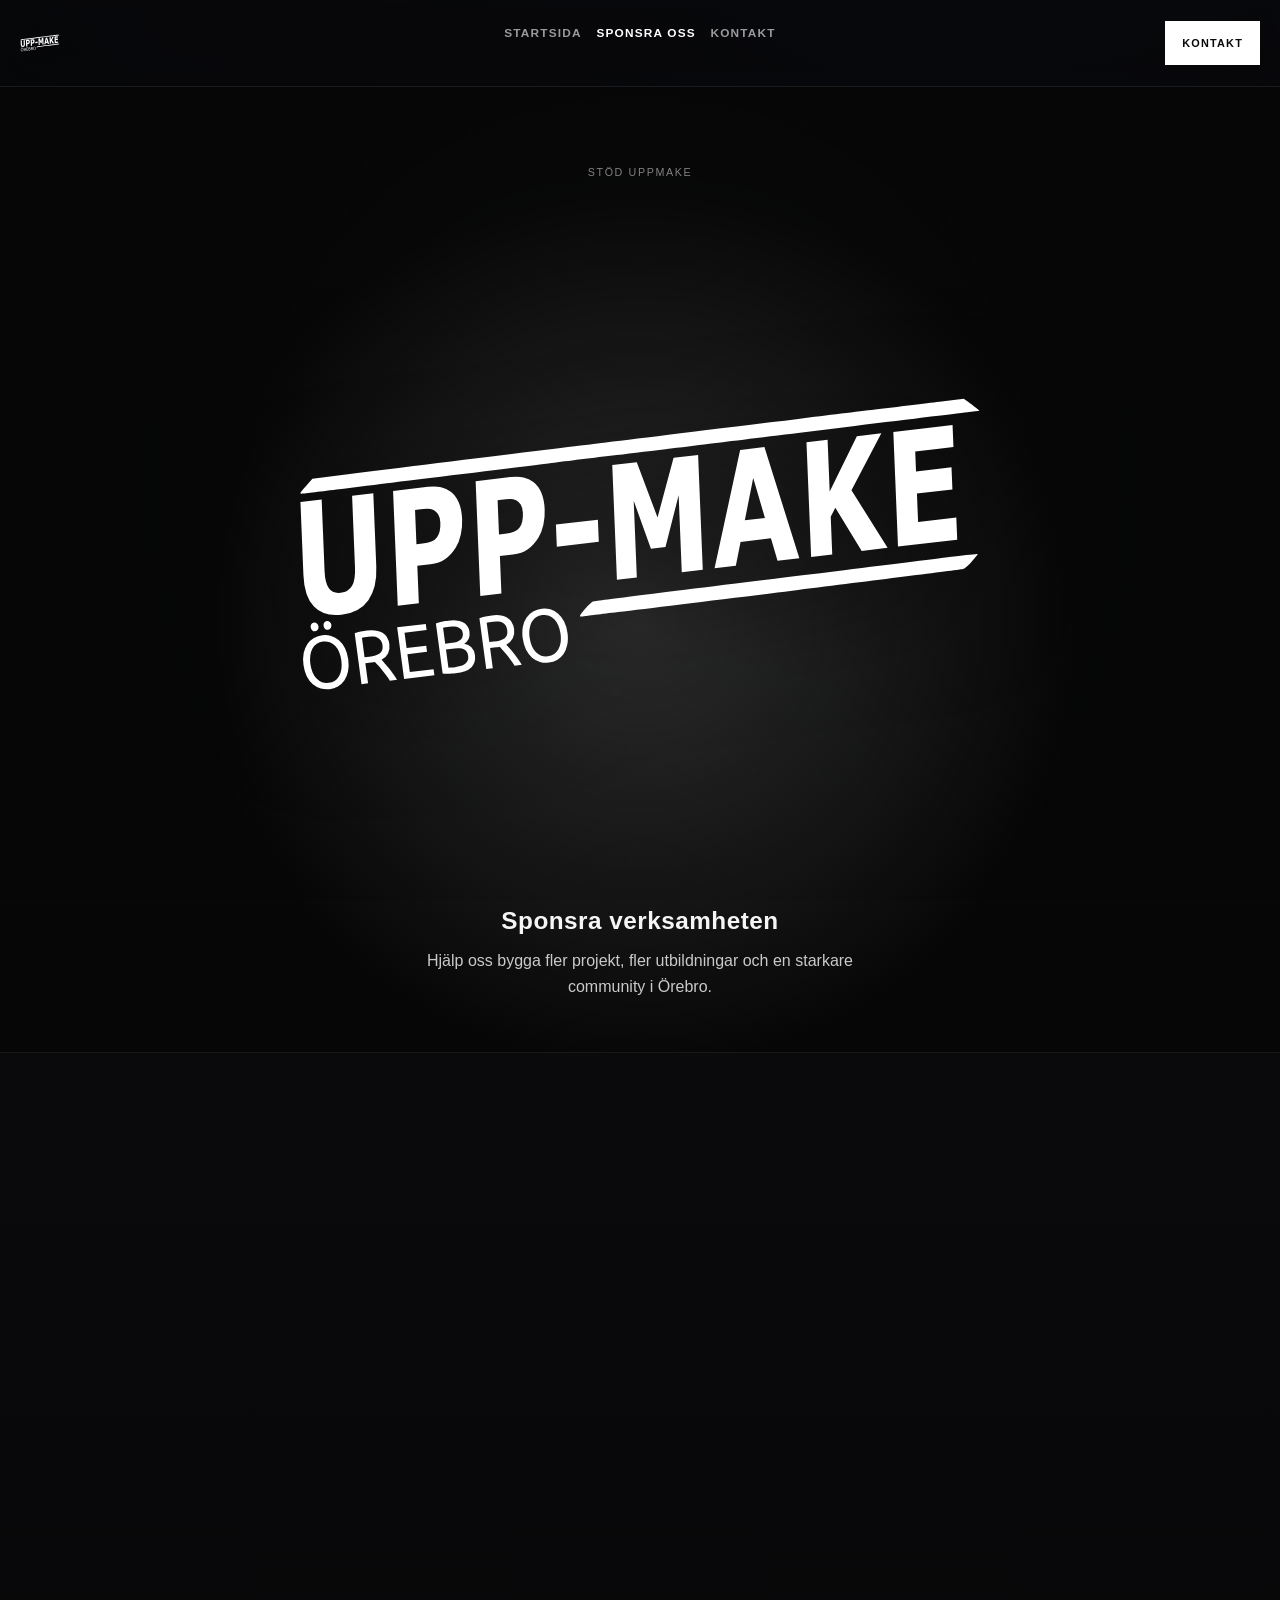
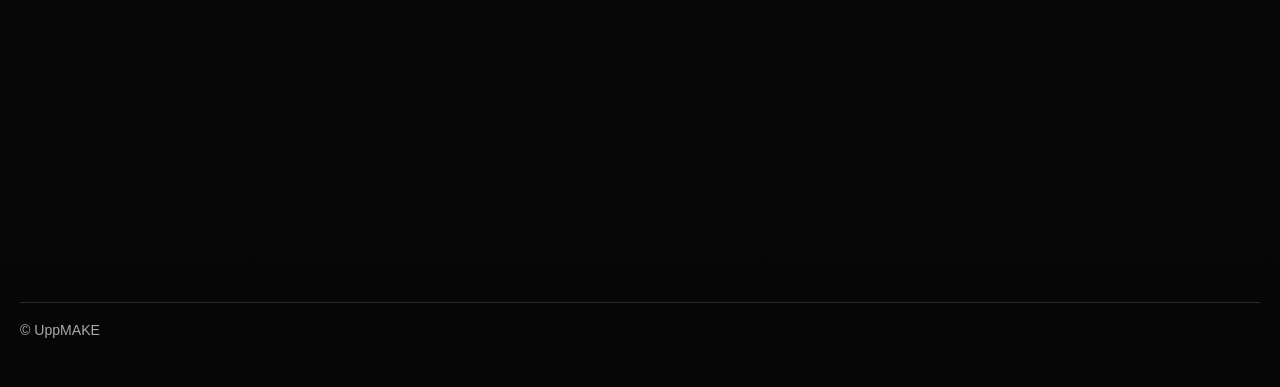
==== sponsra.html @ fe1e332b "Uppdatera innehåll, media och sponsringsflöde" ====
<!doctype html>
<html lang="sv">
  <head>
    <meta charset="UTF-8" />
    <meta name="viewport" content="width=device-width, initial-scale=1.0" />
    <title>Sponsra UppMAKE | Stöd föreningen</title>
    <meta
      name="description"
      content="Stöd UppMAKE i Örebro som privatperson eller företag. Här hittar du information om sponsring, Swish och samarbete."
    />
    <meta
      http-equiv="Content-Security-Policy"
      content="default-src 'self'; script-src 'self'; style-src 'self'; font-src 'self'; img-src 'self' data:; media-src 'self'; connect-src 'self'; object-src 'none'; base-uri 'self'; frame-ancestors 'self'; form-action 'self'; upgrade-insecure-requests"
    />
    <meta name="referrer" content="strict-origin-when-cross-origin" />
    <link rel="stylesheet" href="styles.css" />
  </head>
  <body class="upm-page sponsor-page">
    <header class="site-header">
      <div class="container header-inner">
        <a class="brand brand-wordmark" href="index.html#hem" aria-label="UppMAKE start">
          <img src="orebro-uppmake-logo.svg" alt="UppMAKE logga" />
        </a>

        <button class="menu-toggle" type="button" aria-expanded="false" aria-label="Öppna meny" data-menu-toggle>
          <span></span><span></span><span></span>
        </button>

        <nav class="main-nav" aria-label="Huvudnavigering" data-main-nav>
          <a href="index.html#hem">Startsida</a>
          <a href="sponsra.html">Sponsra oss</a>
          <a href="index.html#kontakt">Kontakt</a>
        </nav>
        <a class="header-cta" href="index.html#kontakt">KONTAKT</a>
      </div>
    </header>

    <main>
      <section class="upm-hero anchor-section" id="hem">
        <video class="upm-video" autoplay muted loop playsinline preload="none" aria-hidden="true">
          <source src="VIDEOS/0001-0192.mp4" type="video/mp4" />
        </video>
        <div class="upm-overlay" aria-hidden="true"></div>

        <div class="container upm-inner reveal visible">
          <p class="upm-kicker upm-kicker-hero">Stöd UppMAKE</p>
          <div class="upm-logo-wrap" data-inline-svg="Evolving sweden UppMAEKE.svg">
            <img class="upm-logo" src="Evolving sweden UppMAEKE.svg" alt="UppMAKE" />
          </div>
          <h1 class="upm-hero-title">Sponsra verksamheten</h1>
          <p class="upm-hero-lead">
            Hjälp oss bygga fler projekt, fler utbildningar och en starkare community i Örebro.
          </p>
        </div>
      </section>

      <section class="upm-section reveal anchor-section" id="sponsra-info">
        <div class="container">
          <div class="upm-head">
            <h2>Bidra med stöd</h2>
          </div>

          <div class="upm-support-grid">
            <article class="upm-support-card">
              <h3>Swish</h3>
              <p>Stöd föreningen direkt via Swish.</p>
              <img src="assets/images/misc/swish-small.png" alt="Swish-information för stöd till UppMAKE" loading="lazy" />
            </article>

            <article class="upm-support-card">
              <h3>Företagssponsring</h3>
              <p>För företag som vill bidra med resurser, utrustning eller finansiering.</p>
              <a class="upm-btn upm-btn-secondary" href="mailto:kontakt@uppmake.se?subject=Sponsring%20UppMAKE">Kontakta oss om sponsring</a>
            </article>
          </div>

          <div class="upm-actions upm-actions-spaced">
            <a class="upm-btn upm-btn-primary" href="index.html#sponsorer">Till samarbetspartners</a>
            <a class="upm-btn upm-btn-secondary" href="index.html">Till startsidan</a>
          </div>
        </div>
      </section>
    </main>

    <footer class="footer">
      <div class="container footer-inner"><span>© UppMAKE</span></div>
    </footer>

    <script src="app.js" defer></script>
  </body>
</html>
---- styles.css ----
:root {
  --bg: #050608;
  --bg-soft: #0d1015;
  --surface: #121722;
  --surface-soft: #171d29;
  --line: rgba(255, 255, 255, 0.16);
  --line-soft: rgba(255, 255, 255, 0.1);
  --text: #f5f7fb;
  --text-muted: #b4bdca;
  --accent: #7df0d8;
  --accent-2: #b0ff8e;
  --accent-dark: #02271f;
  --danger-soft: #1d1418;
  --radius-lg: 28px;
  --radius-md: 18px;
  --shadow-lg: 0 30px 70px rgba(0, 0, 0, 0.45);
  --shadow-md: 0 14px 38px rgba(0, 0, 0, 0.35);
  --max-width: 1240px;
  --header-height: 86px;
  --section-space: clamp(2.8rem, 6vw, 4.8rem);
}

* {
  box-sizing: border-box;
}

html,
body {
  margin: 0;
  padding: 0;
}

html {
  scroll-behavior: smooth;
  -webkit-text-size-adjust: 100%;
}

body {
  font-family: "Manrope", "Segoe UI", sans-serif;
  color: var(--text);
  background:
    radial-gradient(circle at 18% -8%, #163245 0, transparent 38%),
    radial-gradient(circle at 84% -10%, #281f3f 0, transparent 45%),
    linear-gradient(180deg, #050608 0%, #090d14 56%, #060709 100%);
  line-height: 1.65;
  overflow-x: hidden;
  isolation: isolate;
}

body::before {
  content: "";
  position: fixed;
  inset: -120px;
  pointer-events: none;
  opacity: var(--fx-opacity, 0.22);
  background-image:
    radial-gradient(circle at var(--fx-x1, 16%) var(--fx-y1, 22%), rgba(255, 255, 255, 0.09) 0 2px, transparent 36%),
    radial-gradient(circle at var(--fx-x2, 74%) var(--fx-y2, 28%), rgba(255, 255, 255, 0.07) 0 2px, transparent 42%),
    radial-gradient(circle at var(--fx-x3, 62%) var(--fx-y3, 70%), rgba(255, 255, 255, 0.08) 0 2px, transparent 40%),
    radial-gradient(circle at var(--fx-x4, 28%) var(--fx-y4, 74%), rgba(255, 255, 255, 0.06) 0 2px, transparent 38%),
    conic-gradient(
      from var(--fx-a1, 12deg) at var(--fx-cx1, 34%) var(--fx-cy1, 44%),
      transparent 0deg,
      rgba(255, 255, 255, 0.05) 35deg,
      transparent 90deg,
      rgba(255, 255, 255, 0.03) 130deg,
      transparent 180deg
    ),
    conic-gradient(
      from var(--fx-a2, 210deg) at var(--fx-cx2, 72%) var(--fx-cy2, 62%),
      transparent 0deg,
      rgba(255, 255, 255, 0.04) 30deg,
      transparent 80deg,
      rgba(255, 255, 255, 0.03) 120deg,
      transparent 180deg
    );
  background-size: 220px 220px, 260px 260px, 240px 240px, 280px 280px, 340px 340px, 300px 300px;
  animation: drift 14s linear infinite;
  transition: opacity 900ms ease;
}

@keyframes drift {
  from {
    transform: translate3d(0, 0, 0);
  }

  to {
    transform: translate3d(-220px, -110px, 0);
  }
}

body.has-digital-fx::before {
  content: none;
  animation: none;
  background: none;
}

.bg-digital-canvas {
  position: fixed;
  inset: 0;
  width: 100%;
  height: 100%;
  pointer-events: none;
  z-index: 8;
  opacity: 0.34;
  mix-blend-mode: soft-light;
  filter: blur(1px) saturate(82%) contrast(0.92);
  animation: digitalCanvasDrift 22s ease-in-out infinite alternate;
}

@keyframes digitalCanvasDrift {
  0% {
    transform: translate3d(0, 0, 0) scale(1.01);
  }

  100% {
    transform: translate3d(-0.8%, 0.6%, 0) scale(1.02);
  }
}

main,
.footer {
  position: relative;
  z-index: 4;
}

.card,
.metric,
.logo-card,
.link-card,
.callout,
.map-wrap,
.hero-media .card-a,
.hero-media .card-b,
.hero-media .card-c,
.upm-logos figure,
.upm-solutions a {
  position: relative;
  z-index: 12;
}

img {
  display: block;
  max-width: 100%;
}

a {
  color: inherit;
  text-decoration: none;
}

.container {
  width: min(100% - 2.2rem, var(--max-width));
  margin: 0 auto;
}

.site-header {
  position: sticky;
  top: 0;
  z-index: 200;
  border-bottom: 1px solid var(--line-soft);
  background: rgba(6, 9, 14, 0.76);
  backdrop-filter: blur(14px);
}

.header-inner {
  min-height: var(--header-height);
  display: grid;
  grid-template-columns: 1fr auto 1fr;
  align-items: center;
  justify-content: unset;
  gap: 1rem;
}

.brand {
  grid-column: 1;
  justify-self: start;
  display: flex;
  align-items: center;
  gap: 0.75rem;
  flex-shrink: 0;
}

.brand img {
  width: 42px;
  height: 42px;
  border-radius: 50%;
  border: 1px solid rgba(255, 255, 255, 0.2);
  background: rgba(255, 255, 255, 0.08);
}

.brand-wordmark img {
  width: auto;
  height: 38px;
  border: 0;
  border-radius: 0;
  background: none;
  object-fit: contain;
}

.brand-text {
  display: grid;
  gap: 0.1rem;
}

.brand-title {
  font-family: "Syne", "Segoe UI", sans-serif;
  font-weight: 800;
  letter-spacing: 0.12em;
  text-transform: uppercase;
  font-size: 1.05rem;
  line-height: 1;
}

.brand-sub {
  color: var(--text-muted);
  text-transform: uppercase;
  letter-spacing: 0.16em;
  font-size: 0.65rem;
}

.main-nav {
  grid-column: 2;
  justify-self: center;
  display: flex;
  align-items: center;
  justify-content: center;
  flex-wrap: wrap;
  gap: 0.42rem;
}

.main-nav a {
  color: var(--text-muted);
  text-transform: uppercase;
  letter-spacing: 0.1em;
  font-weight: 700;
  font-size: 0.74rem;
  padding: 0.35rem 0.25rem;
  line-height: 1.15;
  opacity: 0.66;
  transition: color 0.22s ease, opacity 0.22s ease;
}

.main-nav a:hover,
.main-nav a[aria-current="page"] {
  color: var(--text);
  opacity: 1;
}

.menu-toggle {
  grid-column: 3;
  justify-self: end;
  display: none;
  width: 46px;
  height: 46px;
  border-radius: 50%;
  border: 1px solid var(--line);
  background: transparent;
  cursor: pointer;
  place-items: center;
  gap: 4px;
}

.menu-toggle span {
  width: 18px;
  height: 2px;
  border-radius: 99px;
  background: var(--text);
  transition: all 0.24s ease;
}

.header-cta {
  grid-column: 3;
  justify-self: end;
  display: inline-flex;
  align-items: center;
  justify-content: center;
  height: 42px;
  padding: 0 1rem;
  border-radius: 0;
  border: 1px solid #fff;
  background: #fff;
  color: #090909;
  text-transform: uppercase;
  letter-spacing: 0.11em;
  font-size: 0.68rem;
  font-weight: 800;
  line-height: 1;
  white-space: nowrap;
  transition: background-color 0.22s ease, color 0.22s ease, box-shadow 0.22s ease, opacity 0.22s ease;
}

.main-nav a,
.header-cta,
.upm-btn {
  min-height: 44px;
}

.header-cta:hover {
  background: rgba(255, 255, 255, 0.08);
  color: #fff;
  box-shadow: inset 0 0 0 1px rgba(255, 255, 255, 0.18);
}

.hero {
  position: relative;
  overflow: clip;
  border-bottom: 1px solid var(--line-soft);
}

.hero::before,
.hero::after {
  content: "";
  position: absolute;
  z-index: -1;
  border-radius: 999px;
  filter: blur(36px);
  opacity: 0.5;
}

.hero::before {
  width: 34vw;
  min-width: 260px;
  aspect-ratio: 1;
  top: -15vw;
  right: -8vw;
  background: #315bd8;
  animation: pulse 13s ease-in-out infinite;
}

.hero::after {
  width: 38vw;
  min-width: 320px;
  aspect-ratio: 1;
  left: -14vw;
  bottom: -16vw;
  background: #1e886f;
  animation: pulse 15s ease-in-out infinite reverse;
}

@keyframes pulse {
  0%,
  100% {
    transform: scale(1);
  }

  50% {
    transform: scale(1.08);
  }
}

.hero-inner {
  min-height: min(88vh, 860px);
  padding: clamp(3rem, 7vw, 6.5rem) 0 clamp(2.8rem, 7vw, 5.2rem);
  display: grid;
  grid-template-columns: minmax(0, 1fr) minmax(260px, 420px);
  align-items: end;
  gap: clamp(1.2rem, 4vw, 3.4rem);
}

.kicker {
  margin: 0;
  color: var(--accent);
  text-transform: uppercase;
  letter-spacing: 0.18em;
  font-size: 0.76rem;
  font-weight: 800;
}

.hero h1 {
  margin: 0.6rem 0 0;
  font-family: "Syne", "Segoe UI", sans-serif;
  font-size: clamp(2.2rem, 7vw, 6rem);
  letter-spacing: -0.03em;
  line-height: 0.95;
  max-width: 12ch;
}

.hero h1 em {
  font-style: normal;
  color: var(--accent-2);
}

.hero p {
  margin: 1.25rem 0 0;
  max-width: 60ch;
  color: var(--text-muted);
  font-size: clamp(1rem, 1.2vw, 1.18rem);
}

.hero-actions {
  margin-top: 1.5rem;
  display: flex;
  flex-wrap: wrap;
  gap: 0.7rem;
}

.btn {
  display: inline-flex;
  align-items: center;
  justify-content: center;
  gap: 0.5rem;
  text-transform: uppercase;
  letter-spacing: 0.1em;
  font-weight: 800;
  font-size: 0.72rem;
  border-radius: 999px;
  border: 1px solid transparent;
  padding: 0.82rem 1rem;
  transition: transform 0.2s ease, border-color 0.2s ease, background 0.2s ease;
}

.btn:hover {
  transform: translateY(-2px);
}

.btn-primary {
  background: var(--accent);
  color: var(--accent-dark);
}

.btn-secondary {
  border-color: var(--line);
  color: var(--text);
  background: rgba(255, 255, 255, 0.04);
}

.hero-media {
  position: relative;
  min-height: 420px;
}

.hero-media .card-a,
.hero-media .card-b,
.hero-media .card-c {
  position: absolute;
  border-radius: var(--radius-md);
  overflow: hidden;
  border: 1px solid var(--line);
  box-shadow: var(--shadow-md);
}

.hero-media img {
  width: 100%;
  height: 100%;
  object-fit: cover;
}

.card-a {
  inset: 0 6% 18% 0;
}

.card-b {
  width: 50%;
  height: 38%;
  right: 0;
  top: 8%;
}

.card-c {
  width: 56%;
  height: 36%;
  right: 3%;
  bottom: 0;
}

.section {
  padding: clamp(2.8rem, 6vw, 5rem) 0;
  border-bottom: 1px solid var(--line-soft);
}

.section.alt {
  background: linear-gradient(180deg, rgba(255, 255, 255, 0.02), rgba(255, 255, 255, 0));
}

.section-head {
  display: flex;
  align-items: flex-end;
  justify-content: space-between;
  gap: 1rem;
  margin-bottom: 1.5rem;
}

.section-title {
  margin: 0;
  font-family: "Syne", "Segoe UI", sans-serif;
  font-size: clamp(1.7rem, 4vw, 3.2rem);
  line-height: 0.97;
}

.section-title em {
  font-style: normal;
  color: var(--accent-2);
}

.section-link {
  display: inline-flex;
  gap: 0.35rem;
  align-items: center;
  text-transform: uppercase;
  letter-spacing: 0.1em;
  color: var(--text-muted);
  font-size: 0.72rem;
  font-weight: 700;
}

.section-link:hover {
  color: var(--text);
}

.lead {
  margin: 0;
  max-width: 72ch;
  color: var(--text-muted);
}

.grid-2,
.grid-3,
.grid-4 {
  display: grid;
  gap: 1rem;
}

.grid-2 {
  grid-template-columns: repeat(2, minmax(0, 1fr));
}

.grid-3 {
  grid-template-columns: repeat(3, minmax(0, 1fr));
}

.grid-4 {
  grid-template-columns: repeat(4, minmax(0, 1fr));
}

.card {
  border-radius: var(--radius-md);
  border: 1px solid var(--line);
  padding: 1.1rem;
  background: linear-gradient(165deg, rgba(255, 255, 255, 0.06), rgba(255, 255, 255, 0.02));
  box-shadow: var(--shadow-md);
  transition: transform 0.24s ease, border-color 0.24s ease;
}

.card:hover {
  transform: translateY(-3px);
  border-color: rgba(255, 255, 255, 0.3);
}

.card h3,
.card h4 {
  margin: 0;
  font-family: "Syne", "Segoe UI", sans-serif;
  line-height: 1.08;
}

.card h3 {
  font-size: 1.36rem;
}

.card h4 {
  font-size: 1.05rem;
}

.card p,
.card li {
  margin: 0.7rem 0 0;
  color: var(--text-muted);
}

.card ul {
  margin: 0.7rem 0 0;
  padding-left: 1.05rem;
  display: grid;
  gap: 0.48rem;
}

.tag {
  display: inline-flex;
  align-items: center;
  border: 1px solid var(--line);
  border-radius: 999px;
  padding: 0.25rem 0.6rem;
  text-transform: uppercase;
  letter-spacing: 0.12em;
  font-size: 0.62rem;
  color: var(--text-muted);
  margin-bottom: 0.35rem;
}

.metric {
  padding: 1.3rem;
  background: var(--surface);
}

.metric strong {
  font-family: "Syne", "Segoe UI", sans-serif;
  font-size: 2.2rem;
  line-height: 1;
  display: block;
}

.metric span {
  color: var(--text-muted);
  text-transform: uppercase;
  letter-spacing: 0.12em;
  font-size: 0.65rem;
  font-weight: 700;
}

.logo-wall {
  display: grid;
  grid-template-columns: repeat(4, minmax(0, 1fr));
  gap: 0.85rem;
}

.logo-card {
  border-radius: var(--radius-md);
  border: 1px solid var(--line);
  background: rgba(255, 255, 255, 0.03);
  min-height: 160px;
  display: grid;
  place-items: center;
  padding: 0.9rem;
}

.logo-card img {
  max-height: 110px;
  width: 100%;
  object-fit: contain;
  background: #fff;
}

.gallery {
  display: grid;
  grid-template-columns: repeat(3, minmax(0, 1fr));
  gap: 0.8rem;
}

.gallery img {
  width: 100%;
  height: 100%;
  min-height: 200px;
  object-fit: cover;
  border-radius: 14px;
  border: 1px solid var(--line);
}

.callout {
  border-radius: var(--radius-lg);
  border: 1px solid var(--line);
  padding: 1.2rem;
  background: linear-gradient(165deg, rgba(125, 240, 216, 0.16), rgba(125, 240, 216, 0.03));
}

.callout h3 {
  margin: 0;
  font-family: "Syne", "Segoe UI", sans-serif;
  font-size: 1.5rem;
}

.callout p {
  margin: 0.65rem 0 0;
  color: var(--text);
}

.link-list {
  display: grid;
  gap: 0.8rem;
}

.link-card {
  border: 1px solid var(--line);
  border-radius: 14px;
  padding: 1rem;
  background: rgba(255, 255, 255, 0.03);
  transition: border-color 0.22s ease, transform 0.22s ease;
}

.link-card:hover {
  transform: translateY(-2px);
  border-color: rgba(255, 255, 255, 0.32);
}

.link-card strong {
  font-size: 1rem;
}

.link-card span {
  display: block;
  color: var(--text-muted);
  font-size: 0.92rem;
  margin-top: 0.2rem;
}

.map-wrap {
  margin-top: 1rem;
  border: 1px solid var(--line);
  border-radius: var(--radius-md);
  overflow: hidden;
  min-height: 390px;
}

.map-wrap iframe {
  width: 100%;
  min-height: 390px;
}

.footer {
  padding: 2.2rem 0 2.8rem;
}

.footer-inner {
  border-top: 1px solid var(--line);
  padding-top: 1rem;
  display: flex;
  flex-wrap: wrap;
  justify-content: space-between;
  gap: 0.8rem;
  color: var(--text-muted);
  font-size: 0.88rem;
}

.footer a {
  color: var(--accent);
}

.reveal {
  opacity: 0;
  transform: translateY(24px);
  transition: opacity 0.55s ease, transform 0.55s ease;
}

.reveal.visible {
  opacity: 1;
  transform: translateY(0);
}

@media (max-width: 1080px) {
  :root {
    --header-height: 78px;
  }

  .header-inner {
    grid-template-columns: 1fr auto;
    min-height: var(--header-height);
  }

  .menu-toggle {
    grid-column: 2;
    border-radius: 0;
  }

  .main-nav {
    position: fixed;
    inset: var(--header-height) 0 0;
    width: 100%;
    max-height: calc(100svh - var(--header-height));
    overflow-y: auto;
    display: grid;
    gap: 0;
    background: rgba(9, 13, 19, 0.97);
    border-top: 1px solid var(--line);
    border-bottom: 1px solid var(--line);
    border-left: 0;
    border-right: 0;
    border-radius: 0;
    padding: 0 0 max(1rem, env(safe-area-inset-bottom));
    opacity: 0;
    pointer-events: none;
    transform: translateY(-14px);
    transition: 0.2s ease;
  }

  .main-nav a {
    display: block;
    width: 100%;
    padding: 1rem 1.2rem;
    border-bottom: 1px solid rgba(255, 255, 255, 0.1);
    opacity: 1;
    font-size: 0.82rem;
    letter-spacing: 0.09em;
  }

  .main-nav a:last-child {
    border-bottom: 0;
  }

  body.nav-open .main-nav {
    opacity: 1;
    pointer-events: auto;
    transform: translateY(0);
  }

  body.nav-open {
    overflow: hidden;
  }

  .menu-toggle {
    display: grid;
  }

  .header-cta {
    display: none;
  }

  body.nav-open .menu-toggle span:nth-child(1) {
    transform: translateY(6px) rotate(45deg);
  }

  body.nav-open .menu-toggle span:nth-child(2) {
    opacity: 0;
  }

  body.nav-open .menu-toggle span:nth-child(3) {
    transform: translateY(-6px) rotate(-45deg);
  }

  .hero-inner {
    min-height: auto;
    grid-template-columns: 1fr;
    padding-top: 3.4rem;
  }

  .hero-media {
    min-height: 360px;
  }

  .grid-4,
  .grid-3,
  .logo-wall {
    grid-template-columns: repeat(2, minmax(0, 1fr));
  }

  .gallery {
    grid-template-columns: repeat(2, minmax(0, 1fr));
  }
}

@media (max-width: 760px) {
  :root {
    --header-height: 72px;
    --section-space: clamp(2.2rem, 8vw, 3rem);
  }

  .container {
    width: min(100% - 1rem, var(--max-width));
  }

  .header-inner {
    gap: 0.6rem;
  }

  .brand-wordmark img {
    height: 32px;
  }

  .menu-toggle {
    width: 42px;
    height: 42px;
  }

  .section-head {
    flex-direction: column;
    align-items: flex-start;
    gap: 0.5rem;
  }

  .grid-2,
  .grid-3,
  .grid-4,
  .logo-wall,
  .gallery {
    grid-template-columns: 1fr;
  }

  .hero-media {
    min-height: 320px;
  }

  .card-a {
    inset: 0 0 44% 0;
  }

  .card-b {
    width: 58%;
    height: 40%;
    top: auto;
    bottom: 0;
    left: 0;
  }

  .card-c {
    width: 58%;
    height: 40%;
    right: 0;
    bottom: 0;
  }

  .map-wrap,
  .map-wrap iframe {
    min-height: 300px;
  }
}


/* Home Layout -------------------------------------------- */
.home-page {
  background: #060606;
  color: #f5f5f5;
}

.home-page .site-header {
  background: rgba(6, 6, 6, 0.7);
  border-bottom: 1px solid rgba(255, 255, 255, 0.08);
  backdrop-filter: blur(12px);
}

.home-page .brand img {
  background: rgba(255, 255, 255, 0.04);
  border-color: rgba(255, 255, 255, 0.14);
}

.home-page .brand-wordmark img,
.upm-page .brand-wordmark img {
  height: 40px;
  border: 0;
  background: none;
}

.home-page .brand-title {
  color: #fff;
  font-size: 1.1rem;
  letter-spacing: 0.14em;
}

.home-page .brand-wordmark {
  gap: 0;
}

.home-page .brand-wordmark .brand-title {
  font-family: "Syne", "Segoe UI", sans-serif;
  font-weight: 800;
}

.home-page .brand-sub {
  display: none;
}

.home-page .brand-sub,
.home-page .main-nav a {
  color: rgba(255, 255, 255, 0.9);
}

.home-page .main-nav a:hover,
.home-page .main-nav a[aria-current="page"] {
  color: #fff;
  opacity: 1;
}

.upm-hero {
  position: relative;
  min-height: 64svh;
  overflow: hidden;
  border-bottom: 1px solid rgba(255, 255, 255, 0.08);
  background: #050505;
}

.upm-video {
  position: absolute;
  inset: 0;
  width: 100%;
  height: 100%;
  object-fit: cover;
  opacity: 0.43;
  filter: grayscale(1) contrast(1.06) brightness(0.76);
}

.upm-overlay {
  position: absolute;
  inset: 0;
  background:
    radial-gradient(circle at 50% 55%, rgba(255, 255, 255, 0.16), transparent 54%),
    linear-gradient(180deg, rgba(8, 8, 8, 0.76) 0%, rgba(8, 8, 8, 0.5) 34%, rgba(7, 7, 7, 0.8) 100%);
}

.upm-inner {
  position: relative;
  z-index: 4;
  min-height: 64svh;
  display: grid;
  align-content: center;
  justify-items: center;
  text-align: center;
  gap: 0.8rem;
  padding: clamp(3.2rem, 6vw, 5rem) 0 clamp(2.2rem, 4vw, 3.2rem);
}

.upm-caption {
  margin: 0;
  font-family: "Syne", "Segoe UI", sans-serif;
  font-size: clamp(0.95rem, 1.3vw, 1.3rem);
  color: rgba(255, 255, 255, 0.9);
  letter-spacing: 0.04em;
  transform: rotate(-6deg) translateX(-14%);
  transform-origin: center;
  text-shadow: 0 6px 24px rgba(0, 0, 0, 0.45);
}

.upm-logo-wrap {
  position: relative;
  width: min(700px, 90vw);
  overflow: visible;
  animation: refLogoFloat 8s ease-in-out infinite;
  filter: drop-shadow(0 26px 50px rgba(0, 0, 0, 0.55));
}

.upm-logo-wrap::before,
.upm-logo-wrap::after {
  content: "";
  position: absolute;
  inset: 0;
  pointer-events: none;
  background: url("Evolving%20sweden%20UppMAEKE.svg") center / contain no-repeat;
  opacity: 0;
}

.upm-logo-wrap::before {
  mix-blend-mode: screen;
  filter: contrast(1.2) brightness(1.15);
  animation: logoGlitchA 7.6s steps(1, end) infinite;
}

.upm-logo-wrap::after {
  mix-blend-mode: lighten;
  filter: brightness(1.1);
  animation: logoGlitchB 9.2s steps(1, end) infinite;
}

.upm-logo {
  width: 100%;
  height: auto;
  opacity: 0;
  transform: translateY(14px);
  animation: refLogoIn 900ms ease forwards;
}

.upm-logo-svg {
  width: 100%;
  height: auto;
  display: block;
}

.upm-logo-svg path {
  will-change: opacity, transform;
}

.upm-logo-wrap.glitch-hit {
  animation: refLogoFloat 8s ease-in-out infinite, logoMicroShake 220ms linear 1;
}

@keyframes refLogoIn {
  to {
    opacity: 1;
    transform: translateY(0);
  }
}

@keyframes refLogoFloat {
  0%,
  100% {
    transform: translateY(0);
  }

  50% {
    transform: translateY(-7px);
  }
}

@keyframes logoGlitchA {
  0%,
  89%,
  100% {
    opacity: 0;
    transform: translate3d(0, 0, 0);
  }

  90% {
    opacity: 0.22;
    transform: translate3d(-8px, 2px, 0);
  }

  91% {
    opacity: 0.08;
    transform: translate3d(7px, -2px, 0);
  }

  92% {
    opacity: 0.18;
    transform: translate3d(-4px, 1px, 0);
  }
}

@keyframes logoGlitchB {
  0%,
  76%,
  100% {
    opacity: 0;
    transform: translate3d(0, 0, 0);
  }

  77% {
    opacity: 0.2;
    transform: translate3d(9px, 0, 0);
  }

  78% {
    opacity: 0.06;
    transform: translate3d(-7px, 1px, 0);
  }

  79% {
    opacity: 0.14;
    transform: translate3d(4px, -1px, 0);
  }
}

@keyframes logoMicroShake {
  0% {
    transform: translate3d(0, 0, 0);
  }

  25% {
    transform: translate3d(1px, -1px, 0);
  }

  50% {
    transform: translate3d(-1px, 0, 0);
  }

  75% {
    transform: translate3d(1px, 1px, 0);
  }

  100% {
    transform: translate3d(0, 0, 0);
  }
}

.upm-actions {
  margin-top: 0.28rem;
  display: flex;
  flex-wrap: wrap;
  justify-content: center;
  gap: 0.72rem;
}

.upm-kicker-hero {
  margin: 0;
  font-size: clamp(0.72rem, 1.1vw, 0.88rem);
  letter-spacing: 0.14em;
  text-transform: uppercase;
  color: rgba(255, 255, 255, 0.72);
}

.upm-hero-title {
  margin: 0;
  font-family: "Syne", "Segoe UI", sans-serif;
  font-size: clamp(1.12rem, 2.1vw, 1.52rem);
  line-height: 1.15;
  letter-spacing: 0.02em;
  max-width: none;
  white-space: nowrap;
  color: rgba(255, 255, 255, 0.96);
}

.upm-hero-lead {
  margin: 0;
  max-width: 48ch;
  color: rgba(255, 255, 255, 0.78);
  font-size: clamp(0.9rem, 1.25vw, 1.02rem);
}

.upm-actions-spaced {
  margin-top: 1rem;
}

.upm-btn {
  display: inline-flex;
  align-items: center;
  justify-content: center;
  min-width: 170px;
  padding: 0.86rem 1rem;
  border-radius: 999px;
  border: 1px solid rgba(255, 255, 255, 0.24);
  font-size: 0.72rem;
  text-transform: uppercase;
  letter-spacing: 0.1em;
  font-weight: 800;
  transition: all 0.22s ease;
}

.upm-btn:hover {
  transform: translateY(-2px);
}

.upm-btn-primary {
  background: #fff;
  color: #0a0a0a;
  border-color: #fff;
}

.upm-btn-secondary {
  color: #fff;
  background: rgba(255, 255, 255, 0.04);
}

.upm-section {
  padding: var(--section-space) 0;
  border-bottom: 1px solid rgba(255, 255, 255, 0.08);
}

.upm-section-media-first {
  padding-top: clamp(1rem, 2.4vw, 1.7rem);
  border-top: 0;
}

.upm-section-dark {
  background: #070707;
}

.upm-head {
  display: flex;
  justify-content: space-between;
  align-items: end;
  gap: 1rem;
  margin-bottom: 1.2rem;
}

.upm-head h2 {
  margin: 0;
  font-family: "Syne", "Segoe UI", sans-serif;
  font-size: clamp(1.9rem, 4vw, 3.6rem);
  line-height: 0.97;
  letter-spacing: -0.02em;
}

.upm-head a {
  color: rgba(255, 255, 255, 0.72);
  text-transform: uppercase;
  letter-spacing: 0.1em;
  font-size: 0.68rem;
  font-weight: 700;
}

.upm-head a:hover {
  color: #fff;
}

.upm-who {
  display: grid;
  grid-template-columns: 1.15fr 1fr;
  gap: 1.6rem;
  align-items: end;
}

.upm-kicker {
  margin: 0;
  text-transform: uppercase;
  letter-spacing: 0.15em;
  color: rgba(255, 255, 255, 0.52);
  font-size: 0.67rem;
}

.upm-who h2 {
  margin: 0.5rem 0 0;
  font-family: "Syne", "Segoe UI", sans-serif;
  font-size: clamp(1.8rem, 4vw, 3.25rem);
  line-height: 0.98;
}

.upm-who p {
  margin: 0;
  color: rgba(255, 255, 255, 0.74);
}

.upm-subnav {
  margin-top: 1.35rem;
  border-top: 1px solid rgba(255, 255, 255, 0.1);
  border-bottom: 1px solid rgba(255, 255, 255, 0.1);
  display: flex;
  flex-wrap: wrap;
  gap: 0.35rem 0.8rem;
  padding: 0.6rem 0;
}

.upm-subnav a {
  color: rgba(255, 255, 255, 0.72);
  text-transform: uppercase;
  letter-spacing: 0.1em;
  font-size: 0.66rem;
  font-weight: 700;
}

.upm-subnav a:hover {
  color: #fff;
}

.upm-solutions {
  margin: 0;
  padding: 0;
  list-style: none;
  border-top: 1px solid rgba(255, 255, 255, 0.12);
}

.upm-solutions li {
  border-bottom: 1px solid rgba(255, 255, 255, 0.12);
}

.upm-solutions a {
  display: grid;
  grid-template-columns: 56px 1fr auto;
  align-items: center;
  gap: 1rem;
  padding: 1rem 0.2rem;
}

.upm-solutions .num {
  color: rgba(255, 255, 255, 0.38);
  font-family: "Syne", "Segoe UI", sans-serif;
  font-size: 1.1rem;
  font-weight: 700;
}

.upm-solutions .txt {
  font-family: "Syne", "Segoe UI", sans-serif;
  font-size: clamp(1.2rem, 2.6vw, 2.25rem);
  line-height: 1;
  letter-spacing: -0.015em;
}

.upm-solutions .arr {
  color: rgba(255, 255, 255, 0.68);
  font-size: 1.25rem;
  transform: translateX(0);
  transition: transform 0.2s ease;
}

.upm-solutions a:hover .arr {
  transform: translateX(4px);
  color: #fff;
}

.upm-logos {
  display: grid;
  grid-template-columns: repeat(4, minmax(0, 1fr));
  gap: 0.82rem;
}

.upm-logos figure {
  --logo-max-h: 96px;
  --logo-max-w: 100%;
  margin: 0;
  border: 0;
  border-radius: 0;
  background: transparent;
  min-height: 140px;
  display: flex;
  flex-direction: column;
  justify-content: center;
  align-items: center;
  text-align: center;
  gap: 0.6rem;
  padding: 0.25rem 0.15rem;
}

.upm-logos img {
  width: auto;
  max-width: min(100%, var(--logo-max-w));
  max-height: var(--logo-max-h);
  object-fit: contain;
  background: transparent;
  opacity: 0.94;
  filter: drop-shadow(0 0 10px rgba(255, 255, 255, 0.12));
}

.upm-logos .logo-orebro-kommun {
  --logo-max-h: 128px;
}

.upm-logos .logo-powerminds {
  --logo-max-h: 122px;
}

.upm-partner-group + .upm-partner-group {
  margin-top: 1.2rem;
}

.upm-partner-head {
  display: flex;
  align-items: flex-end;
  justify-content: space-between;
  gap: 1rem;
  margin-bottom: 0.72rem;
}

.upm-partner-head h3 {
  margin: 0;
  font-family: "Syne", "Segoe UI", sans-serif;
  font-size: clamp(1.05rem, 2vw, 1.45rem);
  letter-spacing: -0.01em;
}

.upm-partner-head p {
  margin: 0;
  color: rgba(255, 255, 255, 0.62);
  font-size: 0.76rem;
  letter-spacing: 0.03em;
}

.upm-cta {
  text-align: center;
}

.upm-cta h2 {
  margin: 0;
  font-family: "Syne", "Segoe UI", sans-serif;
  font-size: clamp(1.8rem, 4vw, 3.2rem);
  line-height: 1;
}

.upm-cta p {
  margin: 0.8rem auto 0;
  max-width: 64ch;
  color: rgba(255, 255, 255, 0.72);
}

.anchor-section {
  scroll-margin-top: calc(var(--header-height) + 20px);
}

.upm-body {
  margin: 0.9rem 0 0;
  color: rgba(255, 255, 255, 0.74);
  max-width: 62ch;
}

.upm-membership {
  max-width: 760px;
}

.upm-membership h2 {
  margin: 0;
  font-family: "Syne", "Segoe UI", sans-serif;
  font-size: clamp(1.8rem, 4vw, 3.3rem);
  line-height: 0.98;
}

.upm-membership .upm-actions {
  justify-content: flex-start;
}

.upm-membership-steps {
  margin: 0;
  padding: 0;
  list-style: none;
  border-top: 1px solid rgba(255, 255, 255, 0.14);
}

.upm-membership-steps li {
  border-bottom: 1px solid rgba(255, 255, 255, 0.14);
  display: grid;
  grid-template-columns: 54px 1fr;
  gap: 1rem;
  padding: 1rem 0.15rem;
}

.upm-membership-steps span {
  color: rgba(255, 255, 255, 0.4);
  font-family: "Syne", "Segoe UI", sans-serif;
  font-weight: 700;
  font-size: 1.02rem;
}

.upm-membership-steps p {
  margin: 0;
  color: rgba(255, 255, 255, 0.8);
}

.upm-lines {
  margin: 0;
  padding: 0;
  list-style: none;
  border-top: 1px solid rgba(255, 255, 255, 0.12);
}

.upm-lines li {
  border-bottom: 1px solid rgba(255, 255, 255, 0.12);
  padding: 1rem 0.1rem;
  font-family: "Syne", "Segoe UI", sans-serif;
  font-size: clamp(1.05rem, 2vw, 1.55rem);
  line-height: 1.18;
  color: rgba(255, 255, 255, 0.84);
}

.upm-sponsor-note {
  margin-top: 1rem;
  border-top: 1px solid rgba(255, 255, 255, 0.12);
  padding-top: 1rem;
  display: flex;
  justify-content: space-between;
  align-items: center;
  gap: 1rem;
}

.upm-sponsor-note p {
  margin: 0;
  color: rgba(255, 255, 255, 0.72);
  max-width: 66ch;
}

.upm-sponsor-note img {
  width: min(250px, 42vw);
  height: auto;
  border: 1px solid rgba(255, 255, 255, 0.16);
  border-radius: 10px;
  background: #fff;
}

.upm-support-grid {
  display: grid;
  grid-template-columns: repeat(2, minmax(0, 1fr));
  gap: clamp(1rem, 2vw, 1.8rem);
  border-top: 1px solid rgba(255, 255, 255, 0.12);
  margin-top: 1rem;
}

.upm-support-card {
  padding: 1.1rem 0.1rem 0.2rem;
  border-bottom: 1px solid rgba(255, 255, 255, 0.12);
}

.upm-support-card h3 {
  margin: 0;
  font-family: "Syne", "Segoe UI", sans-serif;
  font-size: clamp(1.1rem, 2.1vw, 1.6rem);
  line-height: 1.08;
}

.upm-support-card p {
  margin: 0.6rem 0 1rem;
  color: rgba(255, 255, 255, 0.72);
  max-width: 56ch;
}

.upm-support-card img {
  width: min(300px, 90%);
  max-width: 100%;
  height: auto;
  border: 1px solid rgba(255, 255, 255, 0.16);
  border-radius: 10px;
  background: #fff;
}

.upm-contact-list {
  margin: 0;
  padding: 0;
  list-style: none;
  border-top: 1px solid rgba(255, 255, 255, 0.12);
}

.upm-contact-list li {
  border-bottom: 1px solid rgba(255, 255, 255, 0.12);
}

.upm-contact-list a {
  display: grid;
  grid-template-columns: 56px 1fr auto;
  align-items: center;
  gap: 1rem;
  padding: 0.95rem 0.2rem;
}

.upm-contact-list .num {
  color: rgba(255, 255, 255, 0.36);
  font-family: "Syne", "Segoe UI", sans-serif;
  font-size: 1rem;
  font-weight: 700;
}

.upm-contact-list .txt {
  font-family: "Syne", "Segoe UI", sans-serif;
  font-size: clamp(1.02rem, 2vw, 1.62rem);
  letter-spacing: -0.01em;
  line-height: 1.08;
}

.upm-contact-list .arr {
  color: rgba(255, 255, 255, 0.66);
  font-size: 1.15rem;
}

.upm-contact-list a:hover .arr {
  color: #fff;
}

.upm-map {
  margin-top: 1.2rem;
  border-top: 1px solid rgba(255, 255, 255, 0.12);
  padding-top: 1rem;
  display: grid;
  gap: 0.9rem;
}

.upm-map-meta {
  display: flex;
  align-items: center;
  justify-content: space-between;
  gap: 0.9rem;
  flex-wrap: wrap;
}

.upm-map-meta p {
  margin: 0;
  font-family: "Syne", "Segoe UI", sans-serif;
  font-size: 1rem;
  letter-spacing: 0.01em;
  color: rgba(255, 255, 255, 0.9);
}

.upm-map-link {
  display: inline-flex;
  align-items: center;
  gap: 0.35rem;
  color: rgba(255, 255, 255, 0.86);
  text-decoration: none;
  font-size: 0.9rem;
  text-transform: uppercase;
  letter-spacing: 0.14em;
  border-bottom: 1px solid rgba(255, 255, 255, 0.24);
  transition: color 180ms ease, border-color 180ms ease;
}

.upm-map-link:hover {
  color: #fff;
  border-color: rgba(255, 255, 255, 0.56);
}

.upm-map-wrap {
  margin-top: 0;
  border: 1px solid rgba(255, 255, 255, 0.16);
  min-height: 360px;
  background: rgba(255, 255, 255, 0.03);
}

.upm-map-wrap iframe {
  width: 100%;
  min-height: 360px;
  border: 0;
  filter: saturate(0.9) contrast(1.05) brightness(0.95);
}

.upm-collage {
  margin-top: 0;
  width: min(calc(100% - 1.6rem), 1680px);
  margin-inline: auto;
  padding-inline: 0;
}

.upm-collage-grid {
  display: grid;
  grid-template-columns: repeat(12, minmax(0, 1fr));
  grid-auto-rows: clamp(54px, 5.6vw, 94px);
  grid-auto-flow: dense;
  gap: clamp(0.5rem, 0.8vw, 0.78rem);
}

.upm-tile {
  position: relative;
  grid-column: span 4;
  grid-row: span 4;
  overflow: hidden;
  border: 0;
  background: transparent;
}

.upm-tile::before {
  content: "";
  position: absolute;
  inset: 0;
  background: linear-gradient(180deg, rgba(0, 0, 0, 0) 38%, rgba(0, 0, 0, 0.56) 100%);
  opacity: 0;
  transition: opacity 220ms ease;
  pointer-events: none;
}

.upm-tile::after {
  content: attr(data-title);
  position: absolute;
  left: 0.75rem;
  right: 0.75rem;
  bottom: 0.68rem;
  color: rgba(255, 255, 255, 0.95);
  font-family: "Syne", "Segoe UI", sans-serif;
  font-size: 0.66rem;
  letter-spacing: 0.12em;
  text-transform: uppercase;
  line-height: 1.22;
  opacity: 0;
  transform: translateY(7px);
  transition: opacity 220ms ease, transform 220ms ease;
  pointer-events: none;
  z-index: 2;
}

.upm-tile-wide {
  grid-column: span 6;
  grid-row: span 4;
}

.upm-tile-panorama {
  grid-row: span 3;
}

.upm-tile-full {
  grid-column: 1 / -1;
  grid-row: span 5;
}

.upm-tile-portrait {
  grid-column: span 4;
  grid-row: span 7;
}

.upm-tile-large {
  grid-column: span 4;
  grid-row: span 5;
}

.upm-tile-medium {
  grid-column: span 4;
  grid-row: span 4;
}

.upm-tile-small {
  grid-column: span 3;
  grid-row: span 3;
}

.upm-tile img,
.upm-tile video {
  width: 100%;
  height: 100%;
  object-fit: cover;
  display: block;
}

.upm-tile video {
  filter: saturate(0.95) contrast(1.04) brightness(0.96);
}

.upm-tile:hover::before,
.upm-tile:hover::after {
  opacity: 1;
}

.upm-tile:hover::after {
  transform: translateY(0);
}

.upm-faq {
  border-top: 1px solid rgba(255, 255, 255, 0.12);
}

.upm-faq details {
  border-bottom: 1px solid rgba(255, 255, 255, 0.12);
  padding: 0.9rem 0.1rem;
}

.upm-faq summary {
  list-style: none;
  cursor: pointer;
  font-family: "Syne", "Segoe UI", sans-serif;
  font-size: clamp(1.06rem, 2vw, 1.52rem);
  line-height: 1.08;
  color: rgba(255, 255, 255, 0.88);
}

.upm-faq summary::-webkit-details-marker {
  display: none;
}

.upm-faq p {
  margin: 0.55rem 0 0;
  color: rgba(255, 255, 255, 0.72);
  max-width: 78ch;
}

.upm-statutes {
  border-top: 1px solid rgba(255, 255, 255, 0.12);
}

.upm-statutes-toggle {
  margin-top: 1rem;
  border-top: 1px solid rgba(255, 255, 255, 0.12);
  border-bottom: 1px solid rgba(255, 255, 255, 0.12);
}

.upm-statutes-toggle > summary {
  list-style: none;
  cursor: pointer;
  display: flex;
  align-items: center;
  justify-content: space-between;
  gap: 1rem;
  padding: 0.85rem 0.1rem;
  font-family: "Syne", "Segoe UI", sans-serif;
  font-size: clamp(0.86rem, 1.25vw, 0.98rem);
  letter-spacing: 0.1em;
  text-transform: uppercase;
  color: rgba(255, 255, 255, 0.72);
}

.upm-statutes-toggle > summary:hover {
  color: #fff;
}

.upm-statutes-toggle > summary::-webkit-details-marker {
  display: none;
}

.upm-statutes-show,
.upm-statutes-hide {
  font-weight: 700;
}

.upm-statutes-hide {
  display: none;
}

.upm-statutes-toggle[open] .upm-statutes-show {
  display: none;
}

.upm-statutes-toggle[open] .upm-statutes-hide {
  display: inline;
}

.upm-statutes-toggle > summary::after {
  content: "+";
  font-size: 1.05rem;
  line-height: 1;
  color: rgba(255, 255, 255, 0.62);
}

.upm-statutes-toggle[open] > summary::after {
  content: "−";
}

.upm-statutes-toggle > .upm-statutes {
  margin: 0;
}

.upm-statutes details {
  border-bottom: 1px solid rgba(255, 255, 255, 0.12);
  padding: 0.9rem 0.1rem;
}

.upm-statutes summary {
  list-style: none;
  cursor: pointer;
  font-family: "Syne", "Segoe UI", sans-serif;
  font-size: clamp(1.06rem, 2vw, 1.48rem);
  line-height: 1.08;
  color: rgba(255, 255, 255, 0.88);
}

.upm-statutes summary::-webkit-details-marker {
  display: none;
}

.upm-statutes p {
  margin: 0.55rem 0 0;
  color: rgba(255, 255, 255, 0.72);
  max-width: 84ch;
}

.upm-statutes ul {
  margin: 0.6rem 0 0;
  padding-left: 1.05rem;
  color: rgba(255, 255, 255, 0.72);
  display: grid;
  gap: 0.35rem;
}

.upm-board-accordion {
  border-top: 1px solid rgba(255, 255, 255, 0.12);
}

.upm-board-accordion details {
  border-bottom: 1px solid rgba(255, 255, 255, 0.12);
}

.upm-board-accordion summary {
  list-style: none;
  cursor: pointer;
  display: grid;
  grid-template-columns: 56px 1fr;
  gap: 1rem;
  align-items: center;
  padding: 0.95rem 0.1rem;
}

.upm-board-accordion details[open] summary .txt {
  color: #fff;
}

.upm-board-accordion summary::-webkit-details-marker {
  display: none;
}

.upm-board-accordion .num {
  color: rgba(255, 255, 255, 0.36);
  font-family: "Syne", "Segoe UI", sans-serif;
  font-size: 1rem;
  font-weight: 700;
}

.upm-board-accordion .txt {
  color: rgba(255, 255, 255, 0.88);
  font-family: "Syne", "Segoe UI", sans-serif;
  font-size: clamp(1.02rem, 2vw, 1.52rem);
  line-height: 1.08;
}

.upm-board-content {
  padding: 0 0.1rem 1rem 57px;
  display: grid;
  grid-template-columns: minmax(0, 180px) 1fr;
  gap: 1rem;
  align-items: start;
}

.upm-board-content > :only-child {
  grid-column: 1 / -1;
}

.upm-board-content p {
  margin: 0;
  color: rgba(255, 255, 255, 0.74);
}

.upm-board-content p + p {
  margin-top: 0.55rem;
}

.upm-board-photo {
  width: 100%;
  max-width: 180px;
  border-radius: 12px;
  border: 1px solid rgba(255, 255, 255, 0.14);
  object-fit: cover;
  background: rgba(255, 255, 255, 0.03);
}

@media (max-width: 1080px) {
  .home-page .main-nav {
    background: rgba(7, 7, 7, 0.95);
  }

  .upm-who {
    grid-template-columns: 1fr;
    gap: 1rem;
  }

  .upm-logos {
    grid-template-columns: repeat(2, minmax(0, 1fr));
  }

  .upm-collage-grid {
    grid-template-columns: repeat(8, minmax(0, 1fr));
    grid-auto-rows: clamp(68px, 9.2vw, 108px);
  }

  .upm-tile-full {
    grid-column: 1 / -1;
    grid-row: span 4;
  }

  .upm-tile-wide {
    grid-column: span 4;
    grid-row: span 4;
  }

  .upm-tile-portrait {
    grid-column: span 4;
    grid-row: span 6;
  }

  .upm-tile-large,
  .upm-tile-medium {
    grid-column: span 4;
    grid-row: span 4;
  }

  .upm-tile-small {
    grid-column: span 2;
    grid-row: span 3;
  }
}

@media (max-width: 760px) {
  .upm-hero,
  .upm-inner {
    min-height: 68svh;
  }

  .upm-inner {
    padding-top: calc(var(--header-height) + 1rem);
    padding-bottom: 2.2rem;
    gap: 0.9rem;
  }

  .upm-section-media-first {
    padding-top: 0.85rem;
  }

  .upm-logo-wrap {
    width: min(96vw, 560px);
    filter: drop-shadow(0 20px 38px rgba(0, 0, 0, 0.5));
  }

  .upm-head {
    flex-direction: column;
    align-items: flex-start;
    margin-bottom: 1rem;
  }

  .upm-head h2 {
    font-size: clamp(1.56rem, 8.8vw, 2.4rem);
    line-height: 1.02;
  }

  .upm-head a {
    font-size: 0.62rem;
    letter-spacing: 0.09em;
  }

  .upm-who h2,
  .upm-membership h2,
  .upm-cta h2 {
    font-size: clamp(1.52rem, 8.4vw, 2.3rem);
    line-height: 1.03;
  }

  .upm-hero-title {
    font-size: clamp(0.92rem, 4.5vw, 1.24rem);
    white-space: nowrap;
  }

  .upm-solutions .txt,
  .upm-contact-list .txt,
  .upm-board-accordion .txt,
  .upm-faq summary,
  .upm-statutes summary {
    font-size: clamp(1rem, 5.2vw, 1.32rem);
  }

  .upm-solutions a {
    grid-template-columns: 40px 1fr auto;
    gap: 0.7rem;
    padding: 0.9rem 0.1rem;
  }

  .upm-contact-list a {
    grid-template-columns: 40px 1fr auto;
    gap: 0.7rem;
    padding: 0.88rem 0.1rem;
  }

  .upm-solutions .txt,
  .upm-contact-list .txt {
    overflow-wrap: anywhere;
  }

  .upm-logos {
    grid-template-columns: 1fr;
  }

  .upm-partner-head {
    flex-direction: column;
    align-items: flex-start;
    margin-bottom: 0.62rem;
  }

  .upm-partner-head p {
    font-size: 0.72rem;
  }

  .upm-membership-steps li {
    grid-template-columns: 40px 1fr;
    gap: 0.72rem;
    padding: 0.85rem 0.05rem;
  }

  .upm-support-grid {
    grid-template-columns: 1fr;
    gap: 0.8rem;
  }

  .upm-sponsor-note {
    flex-direction: column;
    align-items: flex-start;
  }

  .upm-sponsor-note img {
    width: min(230px, 72vw);
  }

  .upm-map {
    gap: 0.72rem;
  }

  .upm-map-wrap,
  .upm-map-wrap iframe {
    min-height: 300px;
  }

  .upm-map-link {
    letter-spacing: 0.11em;
    font-size: 0.78rem;
  }

  .upm-collage {
    margin-top: 0.45rem;
    width: min(calc(100% - 1.2rem), 900px);
  }

  .upm-collage-grid {
    grid-template-columns: repeat(4, minmax(0, 1fr));
    grid-auto-rows: 92px;
    gap: 0.56rem;
  }

  .upm-tile-full,
  .upm-tile-wide,
  .upm-tile-large,
  .upm-tile-medium,
  .upm-tile-portrait {
    grid-column: span 4;
    grid-row: span 3;
  }

  .upm-tile-small {
    grid-column: span 2;
    grid-row: span 2;
  }

  .upm-collage-grid .upm-tile:nth-child(n + 8) {
    display: none;
  }

  .upm-tile::before,
  .upm-tile::after {
    display: none;
  }

  .upm-board-accordion summary {
    grid-template-columns: 40px 1fr;
  }

  .upm-board-content {
    padding-left: 0;
    padding-top: 0.1rem;
    grid-template-columns: 1fr;
  }

  .upm-board-photo {
    max-width: 240px;
  }

  .upm-btn {
    width: 100%;
    min-width: 0;
  }

  .upm-actions {
    width: 100%;
  }
}

@media (max-width: 480px) {
  .upm-hero,
  .upm-inner {
    min-height: 64svh;
  }

  .upm-actions {
    gap: 0.55rem;
  }

  .upm-btn {
    width: 100%;
    font-size: 0.68rem;
    letter-spacing: 0.09em;
    padding: 0.8rem 0.88rem;
  }

  .upm-collage-grid {
    grid-auto-rows: 82px;
  }

  .upm-board-photo {
    max-width: 100%;
  }

  .upm-map-meta p {
    font-size: 0.92rem;
  }
}

@media (hover: none) {
  .upm-btn:hover {
    transform: none;
  }

  .upm-solutions a:hover .arr {
    transform: translateX(0);
  }
}

/* Inner pages (same visual language as home) ------------------------------ */
.upm-page {
  background:
    radial-gradient(circle at 20% -10%, #15181d 0, transparent 42%),
    radial-gradient(circle at 80% -20%, #20242e 0, transparent 46%),
    linear-gradient(180deg, #070708 0%, #0a0a0c 55%, #060607 100%);
  color: #f3f3f3;
}

.upm-page .site-header {
  background: rgba(6, 6, 8, 0.8);
  border-bottom: 1px solid rgba(255, 255, 255, 0.08);
}

.upm-page .brand-wordmark {
  gap: 0;
}

.upm-page .brand-wordmark .brand-title {
  color: #fff;
  font-family: "Syne", "Segoe UI", sans-serif;
  font-size: 1.1rem;
  letter-spacing: 0.14em;
  font-weight: 800;
}

.upm-page .brand-sub {
  display: none;
}

.upm-page .main-nav a {
  color: rgba(255, 255, 255, 0.9);
}

.upm-page .main-nav a:hover,
.upm-page .main-nav a[aria-current="page"] {
  color: #fff;
  opacity: 1;
}

.upm-page .menu-toggle {
  border-color: rgba(255, 255, 255, 0.22);
}

.upm-page .menu-toggle span {
  background: #fff;
}

.upm-page .hero {
  border-bottom: 1px solid rgba(255, 255, 255, 0.08);
  background:
    radial-gradient(circle at 18% 20%, rgba(255, 255, 255, 0.08), transparent 38%),
    radial-gradient(circle at 82% 18%, rgba(255, 255, 255, 0.06), transparent 44%),
    linear-gradient(180deg, #0a0a0d 0%, #070709 100%);
}

.upm-page .hero::before {
  background: #2d2f35;
  opacity: 0.38;
}

.upm-page .hero::after {
  background: #1e2027;
  opacity: 0.34;
}

.upm-page .kicker {
  color: rgba(255, 255, 255, 0.66);
}

.upm-page .hero h1 {
  color: #fff;
}

.upm-page .hero h1 em {
  color: #fff;
}

.upm-page .hero p {
  color: rgba(255, 255, 255, 0.72);
}

.upm-page .btn-primary {
  background: #fff;
  border-color: #fff;
  color: #0b0b0e;
}

.upm-page .btn-secondary {
  background: rgba(255, 255, 255, 0.04);
  border-color: rgba(255, 255, 255, 0.24);
  color: #fff;
}

.upm-page .section,
.upm-page .section.alt {
  border-bottom: 1px solid rgba(255, 255, 255, 0.08);
  background: transparent;
}

.upm-page .section-title,
.upm-page .section h2,
.upm-page .card h3,
.upm-page .card h4,
.upm-page .callout h3 {
  color: #fff;
}

.upm-page .section-link {
  color: rgba(255, 255, 255, 0.7);
}

.upm-page .section-link:hover {
  color: #fff;
}

.upm-page .card,
.upm-page .metric,
.upm-page .logo-card,
.upm-page .link-card,
.upm-page .callout {
  border-color: rgba(255, 255, 255, 0.14);
  background: rgba(255, 255, 255, 0.03);
}

.upm-page .card p,
.upm-page .card li,
.upm-page .lead,
.upm-page .metric span,
.upm-page .link-card span,
.upm-page .callout p {
  color: rgba(255, 255, 255, 0.72);
}

.upm-page .tag {
  color: rgba(255, 255, 255, 0.7);
  border-color: rgba(255, 255, 255, 0.2);
}

.upm-page .map-wrap,
.upm-page .gallery img {
  border-color: rgba(255, 255, 255, 0.15);
}

.upm-page .footer-inner {
  border-top: 1px solid rgba(255, 255, 255, 0.14);
  color: rgba(255, 255, 255, 0.66);
}

.upm-page .footer a {
  color: #fff;
}

@media (max-width: 1080px) {
  .upm-page .main-nav {
    background: rgba(8, 8, 10, 0.96);
  }
}

/* Flat corner direction across the entire site */
body *,
body *::before,
body *::after {
  border-radius: 0 !important;
}

/* Keep photos/media slightly rounded for a more polished look */
main img:not(.upm-logo),
main video {
  border-radius: 12px !important;
}
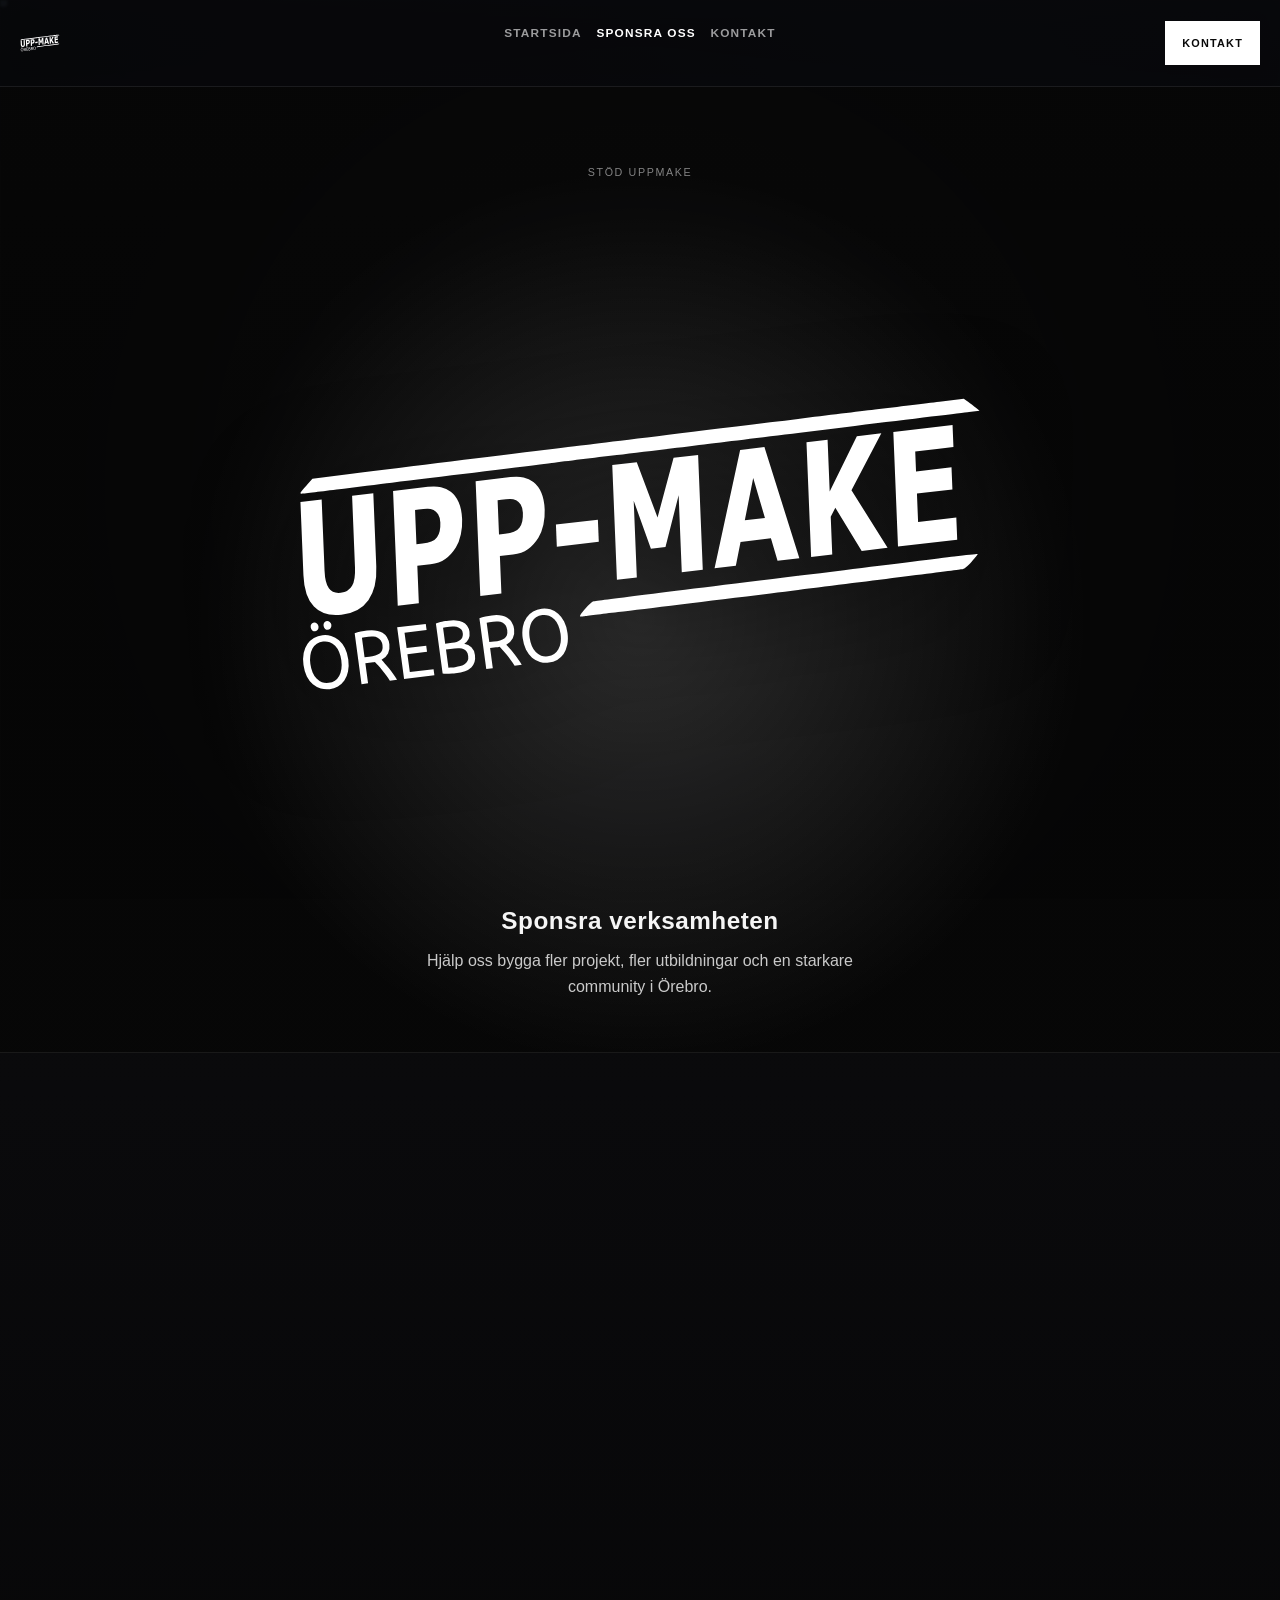
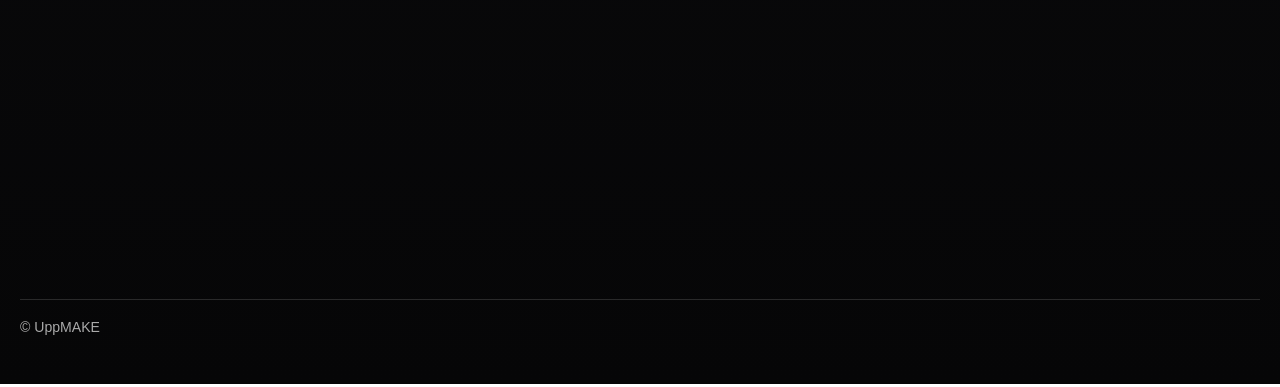
==== commit 46d8eda8: "Lägg till no-JS fallback för media och navigation" ====
--- a/sponsra.html
+++ b/sponsra.html
@@ -14,6 +14,37 @@
     />
     <meta name="referrer" content="strict-origin-when-cross-origin" />
     <link rel="stylesheet" href="styles.css" />
+    <noscript>
+      <style>
+        .reveal { opacity: 1 !important; transform: none !important; }
+        .no-js-fallback-media { display: block !important; }
+        .upm-video, .upm-tile video { display: none !important; }
+        .menu-toggle { display: none !important; }
+        @media (max-width: 1080px) {
+          .main-nav {
+            position: static !important;
+            inset: auto !important;
+            max-height: none !important;
+            overflow: visible !important;
+            display: flex !important;
+            flex-wrap: wrap !important;
+            gap: 0.35rem !important;
+            background: transparent !important;
+            border: 0 !important;
+            padding: 0 !important;
+            opacity: 1 !important;
+            pointer-events: auto !important;
+            transform: none !important;
+          }
+          .main-nav a {
+            width: auto !important;
+            padding: 0.45rem 0.6rem !important;
+            border: 0 !important;
+          }
+          .header-cta { display: inline-flex !important; }
+        }
+      </style>
+    </noscript>
   </head>
   <body class="upm-page sponsor-page">
     <header class="site-header">
@@ -40,6 +71,12 @@
         <video class="upm-video" autoplay muted loop playsinline preload="none" aria-hidden="true">
           <source src="VIDEOS/0001-0192.mp4" type="video/mp4" />
         </video>
+        <img
+          class="upm-video-fallback no-js-fallback-media"
+          src="assets/images/location/working-together.jpg"
+          alt="UppMAKE medlemmar arbetar tillsammans i verkstaden"
+          loading="eager"
+        />
         <div class="upm-overlay" aria-hidden="true"></div>
 
         <div class="container upm-inner reveal visible">
--- a/styles.css
+++ b/styles.css
@@ -976,6 +976,20 @@
   filter: grayscale(1) contrast(1.06) brightness(0.76);
 }
 
+.upm-video-fallback {
+  position: absolute;
+  inset: 0;
+  width: 100%;
+  height: 100%;
+  object-fit: cover;
+  opacity: 0.43;
+  filter: grayscale(1) contrast(1.06) brightness(0.76);
+}
+
+.no-js-fallback-media {
+  display: none;
+}
+
 .upm-overlay {
   position: absolute;
   inset: 0;
@@ -1660,6 +1674,31 @@
   filter: saturate(0.9) contrast(1.05) brightness(0.95);
 }
 
+.upm-map-privacy {
+  min-height: 0;
+  padding: 1.15rem;
+  display: grid;
+  gap: 0.75rem;
+  align-items: start;
+}
+
+.upm-map-address {
+  margin: 0;
+  font-family: "Syne", "Segoe UI", sans-serif;
+  font-size: 1.08rem;
+  color: rgba(255, 255, 255, 0.92);
+}
+
+.upm-map-note {
+  margin: 0;
+  max-width: 62ch;
+  color: rgba(255, 255, 255, 0.7);
+}
+
+.upm-map-privacy .upm-btn {
+  justify-self: start;
+}
+
 .upm-collage {
   margin-top: 0;
   width: min(calc(100% - 1.6rem), 1680px);
@@ -1759,6 +1798,22 @@
   filter: saturate(0.95) contrast(1.04) brightness(0.96);
 }
 
+.upm-tile-cad video {
+  object-position: center center;
+}
+
+.upm-tile-woodworking img {
+  object-position: center 42%;
+}
+
+.upm-tile-sewing img {
+  object-position: center 38%;
+}
+
+.upm-tile-laser-feature video {
+  object-position: center 44%;
+}
+
 .upm-tile:hover::before,
 .upm-tile:hover::after {
   opacity: 1;
@@ -2126,6 +2181,11 @@
     min-height: 300px;
   }
 
+  .upm-map-privacy {
+    min-height: 0;
+    padding: 1rem;
+  }
+
   .upm-map-link {
     letter-spacing: 0.11em;
     font-size: 0.78rem;
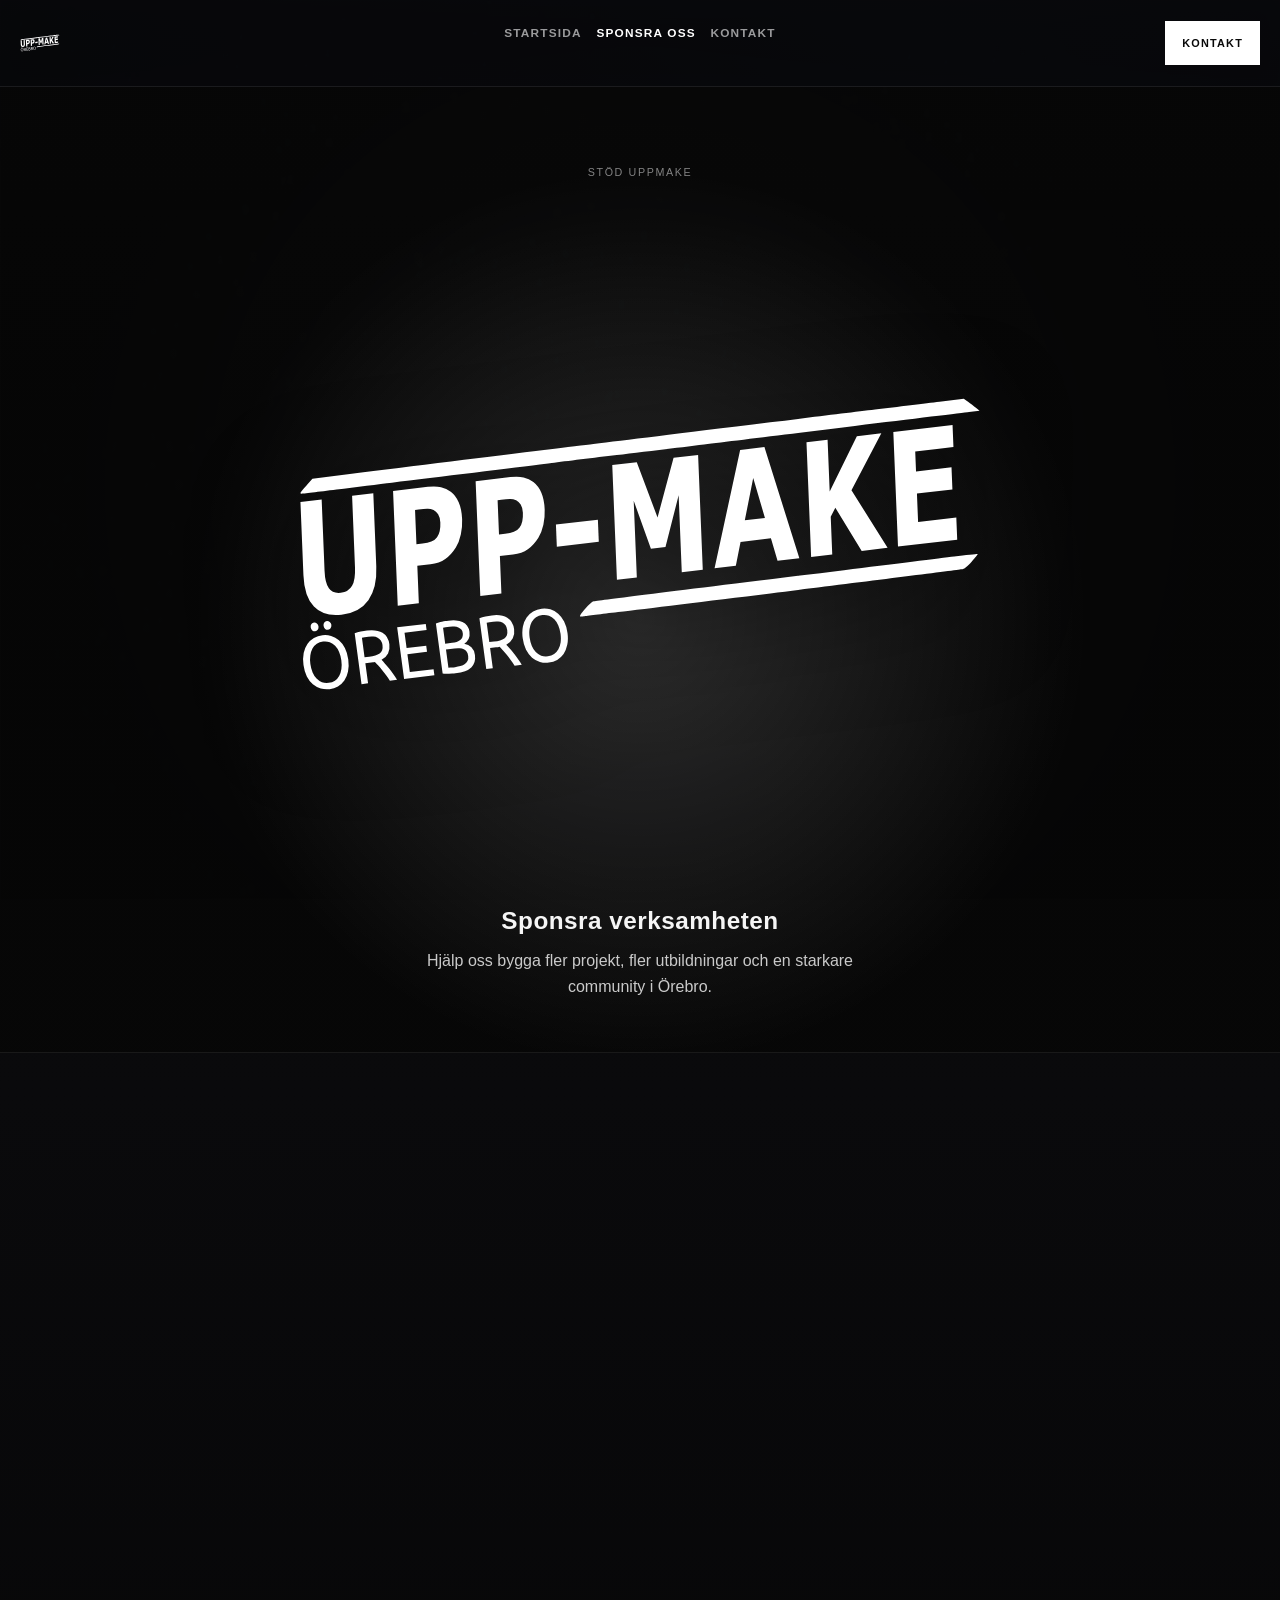
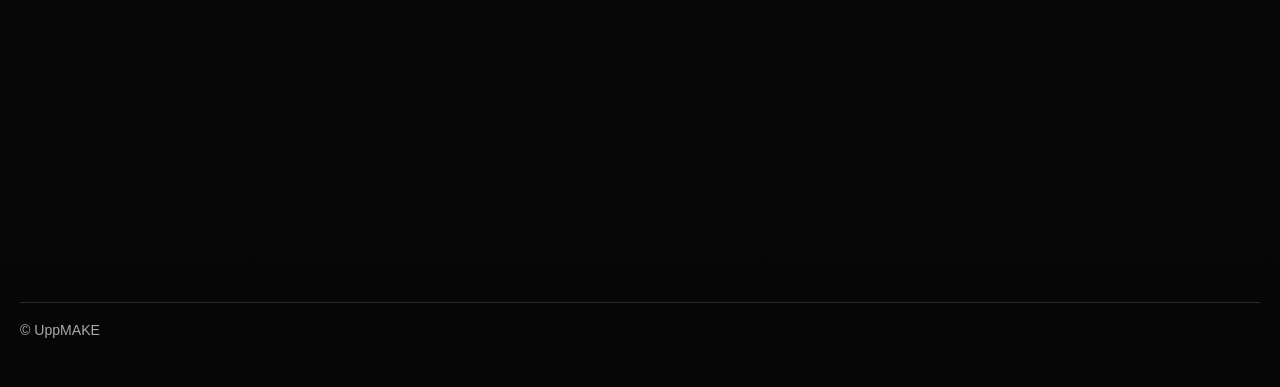
==== commit b48236ed: "Gör no-JS-läge CSP-säkert med js-enabled fallback" ====
--- a/sponsra.html
+++ b/sponsra.html
@@ -14,37 +14,6 @@
     />
     <meta name="referrer" content="strict-origin-when-cross-origin" />
     <link rel="stylesheet" href="styles.css" />
-    <noscript>
-      <style>
-        .reveal { opacity: 1 !important; transform: none !important; }
-        .no-js-fallback-media { display: block !important; }
-        .upm-video, .upm-tile video { display: none !important; }
-        .menu-toggle { display: none !important; }
-        @media (max-width: 1080px) {
-          .main-nav {
-            position: static !important;
-            inset: auto !important;
-            max-height: none !important;
-            overflow: visible !important;
-            display: flex !important;
-            flex-wrap: wrap !important;
-            gap: 0.35rem !important;
-            background: transparent !important;
-            border: 0 !important;
-            padding: 0 !important;
-            opacity: 1 !important;
-            pointer-events: auto !important;
-            transform: none !important;
-          }
-          .main-nav a {
-            width: auto !important;
-            padding: 0.45rem 0.6rem !important;
-            border: 0 !important;
-          }
-          .header-cta { display: inline-flex !important; }
-        }
-      </style>
-    </noscript>
   </head>
   <body class="upm-page sponsor-page">
     <header class="site-header">
--- a/styles.css
+++ b/styles.css
@@ -726,12 +726,17 @@
 }
 
 .reveal {
+  opacity: 1;
+  transform: none;
+}
+
+.js-enabled .reveal {
   opacity: 0;
   transform: translateY(24px);
   transition: opacity 0.55s ease, transform 0.55s ease;
 }
 
-.reveal.visible {
+.js-enabled .reveal.visible {
   opacity: 1;
   transform: translateY(0);
 }
@@ -786,13 +791,13 @@
     border-bottom: 0;
   }
 
-  body.nav-open .main-nav {
+  body.js-enabled.nav-open .main-nav {
     opacity: 1;
     pointer-events: auto;
     transform: translateY(0);
   }
 
-  body.nav-open {
+  body.js-enabled.nav-open {
     overflow: hidden;
   }
 
@@ -804,16 +809,48 @@
     display: none;
   }
 
-  body.nav-open .menu-toggle span:nth-child(1) {
+  body.js-enabled.nav-open .menu-toggle span:nth-child(1) {
     transform: translateY(6px) rotate(45deg);
   }
 
-  body.nav-open .menu-toggle span:nth-child(2) {
+  body.js-enabled.nav-open .menu-toggle span:nth-child(2) {
     opacity: 0;
   }
 
-  body.nav-open .menu-toggle span:nth-child(3) {
+  body.js-enabled.nav-open .menu-toggle span:nth-child(3) {
     transform: translateY(-6px) rotate(-45deg);
+  }
+
+  body:not(.js-enabled) .main-nav {
+    position: static;
+    inset: auto;
+    width: auto;
+    max-height: none;
+    overflow: visible;
+    display: flex;
+    flex-wrap: wrap;
+    gap: 0.35rem;
+    background: transparent;
+    border: 0;
+    padding: 0;
+    opacity: 1;
+    pointer-events: auto;
+    transform: none;
+    transition: none;
+  }
+
+  body:not(.js-enabled) .main-nav a {
+    width: auto;
+    padding: 0.45rem 0.6rem;
+    border: 0;
+  }
+
+  body:not(.js-enabled) .menu-toggle {
+    display: none;
+  }
+
+  body:not(.js-enabled) .header-cta {
+    display: inline-flex;
   }
 
   .hero-inner {
@@ -987,6 +1024,20 @@
 }
 
 .no-js-fallback-media {
+  display: block;
+}
+
+.js-enabled .no-js-fallback-media {
+  display: none;
+}
+
+.js-enabled .upm-video,
+.js-enabled .upm-tile video {
+  display: block;
+}
+
+body:not(.js-enabled) .upm-video,
+body:not(.js-enabled) .upm-tile video {
   display: none;
 }
 
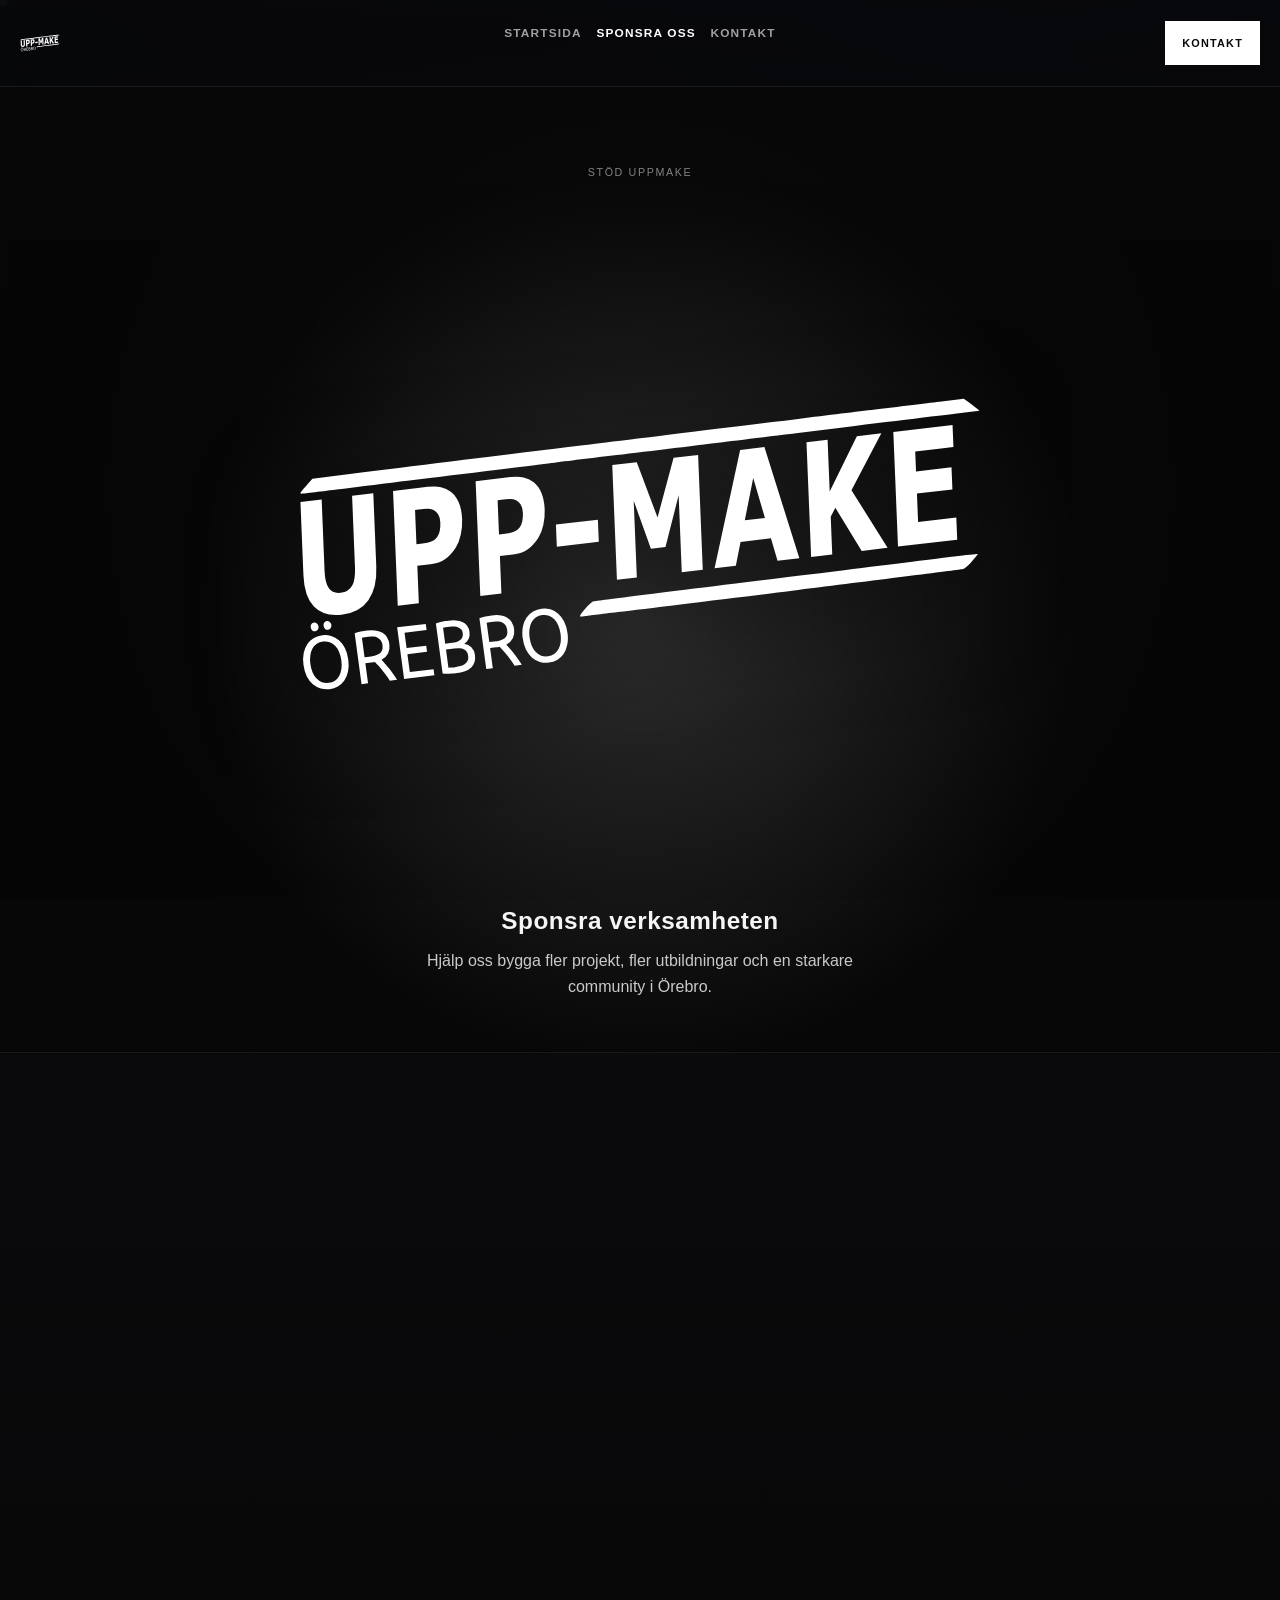
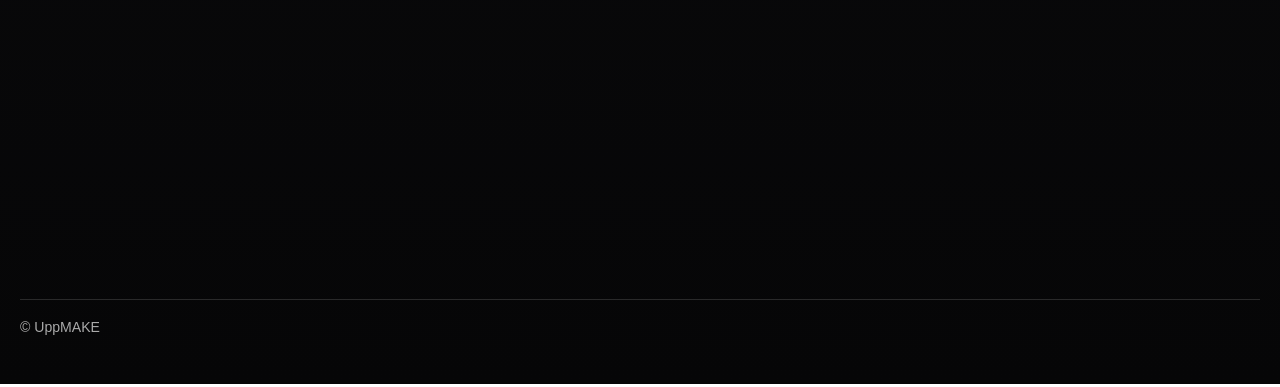
==== commit e72d74a8: "Optimera media och lazy-loada videor" ====
--- a/sponsra.html
+++ b/sponsra.html
@@ -40,18 +40,21 @@
         <video class="upm-video" autoplay muted loop playsinline preload="none" aria-hidden="true">
           <source src="VIDEOS/0001-0192.mp4" type="video/mp4" />
         </video>
-        <img
-          class="upm-video-fallback no-js-fallback-media"
-          src="assets/images/location/working-together.jpg"
-          alt="UppMAKE medlemmar arbetar tillsammans i verkstaden"
-          loading="eager"
-        />
+        <picture class="upm-video-fallback no-js-fallback-media">
+          <source srcset="assets/images/location/working-together.webp" type="image/webp" />
+          <img
+            src="assets/images/location/working-together.jpg"
+            alt="UppMAKE medlemmar arbetar tillsammans i verkstaden"
+            loading="eager"
+            decoding="async"
+          />
+        </picture>
         <div class="upm-overlay" aria-hidden="true"></div>
 
         <div class="container upm-inner reveal visible">
           <p class="upm-kicker upm-kicker-hero">Stöd UppMAKE</p>
           <div class="upm-logo-wrap" data-inline-svg="Evolving sweden UppMAEKE.svg">
-            <img class="upm-logo" src="Evolving sweden UppMAEKE.svg" alt="UppMAKE" />
+            <img class="upm-logo" src="Evolving%20sweden%20UppMAEKE.svg" alt="UppMAKE" />
           </div>
           <h1 class="upm-hero-title">Sponsra verksamheten</h1>
           <p class="upm-hero-lead">
@@ -70,7 +73,10 @@
             <article class="upm-support-card">
               <h3>Swish</h3>
               <p>Stöd föreningen direkt via Swish.</p>
-              <img src="assets/images/misc/swish-small.png" alt="Swish-information för stöd till UppMAKE" loading="lazy" />
+              <picture>
+                <source srcset="assets/images/misc/swish-small.webp" type="image/webp" />
+                <img src="assets/images/misc/swish-small.png" alt="Swish-information för stöd till UppMAKE" loading="lazy" decoding="async" />
+              </picture>
             </article>
 
             <article class="upm-support-card">
--- a/styles.css
+++ b/styles.css
@@ -133,8 +133,7 @@
 .hero-media .card-a,
 .hero-media .card-b,
 .hero-media .card-c,
-.upm-logos figure,
-.upm-solutions a {
+.upm-logos figure {
   position: relative;
   z-index: 12;
 }
@@ -1023,6 +1022,12 @@
   filter: grayscale(1) contrast(1.06) brightness(0.76);
 }
 
+.upm-video-fallback img {
+  width: 100%;
+  height: 100%;
+  object-fit: cover;
+}
+
 .no-js-fallback-media {
   display: block;
 }
@@ -1371,51 +1376,6 @@
   color: #fff;
 }
 
-.upm-solutions {
-  margin: 0;
-  padding: 0;
-  list-style: none;
-  border-top: 1px solid rgba(255, 255, 255, 0.12);
-}
-
-.upm-solutions li {
-  border-bottom: 1px solid rgba(255, 255, 255, 0.12);
-}
-
-.upm-solutions a {
-  display: grid;
-  grid-template-columns: 56px 1fr auto;
-  align-items: center;
-  gap: 1rem;
-  padding: 1rem 0.2rem;
-}
-
-.upm-solutions .num {
-  color: rgba(255, 255, 255, 0.38);
-  font-family: "Syne", "Segoe UI", sans-serif;
-  font-size: 1.1rem;
-  font-weight: 700;
-}
-
-.upm-solutions .txt {
-  font-family: "Syne", "Segoe UI", sans-serif;
-  font-size: clamp(1.2rem, 2.6vw, 2.25rem);
-  line-height: 1;
-  letter-spacing: -0.015em;
-}
-
-.upm-solutions .arr {
-  color: rgba(255, 255, 255, 0.68);
-  font-size: 1.25rem;
-  transform: translateX(0);
-  transition: transform 0.2s ease;
-}
-
-.upm-solutions a:hover .arr {
-  transform: translateX(4px);
-  color: #fff;
-}
-
 .upm-logos {
   display: grid;
   grid-template-columns: repeat(4, minmax(0, 1fr));
@@ -1439,6 +1399,10 @@
   padding: 0.25rem 0.15rem;
 }
 
+.upm-logos picture {
+  display: contents;
+}
+
 .upm-logos img {
   width: auto;
   max-width: min(100%, var(--logo-max-w));
@@ -1457,6 +1421,21 @@
   --logo-max-h: 122px;
 }
 
+/* Normalize partner/sponsor logo scale when JavaScript is disabled. */
+body:not(.js-enabled) .upm-logos figure {
+  --logo-max-h: 96px;
+  min-height: 124px;
+}
+
+body:not(.js-enabled) .upm-logos .logo-orebro-kommun,
+body:not(.js-enabled) .upm-logos .logo-powerminds {
+  --logo-max-h: 96px;
+}
+
+body:not(.js-enabled) .upm-logos img {
+  max-width: 92%;
+}
+
 .upm-partner-group + .upm-partner-group {
   margin-top: 1.2rem;
 }
@@ -1566,30 +1545,6 @@
   font-size: clamp(1.05rem, 2vw, 1.55rem);
   line-height: 1.18;
   color: rgba(255, 255, 255, 0.84);
-}
-
-.upm-sponsor-note {
-  margin-top: 1rem;
-  border-top: 1px solid rgba(255, 255, 255, 0.12);
-  padding-top: 1rem;
-  display: flex;
-  justify-content: space-between;
-  align-items: center;
-  gap: 1rem;
-}
-
-.upm-sponsor-note p {
-  margin: 0;
-  color: rgba(255, 255, 255, 0.72);
-  max-width: 66ch;
-}
-
-.upm-sponsor-note img {
-  width: min(250px, 42vw);
-  height: auto;
-  border: 1px solid rgba(255, 255, 255, 0.16);
-  border-radius: 10px;
-  background: #fff;
 }
 
 .upm-support-grid {
@@ -1646,11 +1601,23 @@
   padding: 0.95rem 0.2rem;
 }
 
-.upm-contact-list .num {
-  color: rgba(255, 255, 255, 0.36);
-  font-family: "Syne", "Segoe UI", sans-serif;
-  font-size: 1rem;
-  font-weight: 700;
+.upm-contact-list .thumb {
+  width: 30px;
+  height: 30px;
+  display: inline-flex;
+  align-items: center;
+  justify-content: center;
+  border: 1px solid rgba(255, 255, 255, 0.22);
+  border-radius: 999px;
+  background: rgba(255, 255, 255, 0.04);
+}
+
+.upm-contact-list .thumb img {
+  width: 16px;
+  height: 16px;
+  object-fit: contain;
+  display: block;
+  opacity: 0.96;
 }
 
 .upm-contact-list .txt {
@@ -1677,52 +1644,11 @@
   gap: 0.9rem;
 }
 
-.upm-map-meta {
-  display: flex;
-  align-items: center;
-  justify-content: space-between;
-  gap: 0.9rem;
-  flex-wrap: wrap;
-}
-
-.upm-map-meta p {
-  margin: 0;
-  font-family: "Syne", "Segoe UI", sans-serif;
-  font-size: 1rem;
-  letter-spacing: 0.01em;
-  color: rgba(255, 255, 255, 0.9);
-}
-
-.upm-map-link {
-  display: inline-flex;
-  align-items: center;
-  gap: 0.35rem;
-  color: rgba(255, 255, 255, 0.86);
-  text-decoration: none;
-  font-size: 0.9rem;
-  text-transform: uppercase;
-  letter-spacing: 0.14em;
-  border-bottom: 1px solid rgba(255, 255, 255, 0.24);
-  transition: color 180ms ease, border-color 180ms ease;
-}
-
-.upm-map-link:hover {
-  color: #fff;
-  border-color: rgba(255, 255, 255, 0.56);
-}
-
 .upm-map-wrap {
   margin-top: 0;
   border: 1px solid rgba(255, 255, 255, 0.16);
   min-height: 360px;
   background: rgba(255, 255, 255, 0.03);
-}
-
-.upm-map-wrap iframe {
-  width: 100%;
-  min-height: 360px;
-  border: 0;
-  filter: saturate(0.9) contrast(1.05) brightness(0.95);
 }
 
 .upm-map-privacy {
@@ -1837,12 +1763,35 @@
   grid-row: span 3;
 }
 
+/* In no-JS mode, use a uniform collage grid so image tiles have consistent size. */
+body:not(.js-enabled) .upm-collage-grid {
+  grid-template-columns: repeat(auto-fit, minmax(220px, 1fr));
+  grid-auto-rows: 220px;
+  grid-auto-flow: row;
+}
+
+body:not(.js-enabled) .upm-tile,
+body:not(.js-enabled) .upm-tile-full,
+body:not(.js-enabled) .upm-tile-wide,
+body:not(.js-enabled) .upm-tile-portrait,
+body:not(.js-enabled) .upm-tile-large,
+body:not(.js-enabled) .upm-tile-medium,
+body:not(.js-enabled) .upm-tile-small {
+  grid-column: auto !important;
+  grid-row: auto !important;
+}
+
+.upm-tile picture,
 .upm-tile img,
 .upm-tile video {
   width: 100%;
   height: 100%;
+  display: block;
+}
+
+.upm-tile img,
+.upm-tile video {
   object-fit: cover;
-  display: block;
 }
 
 .upm-tile video {
@@ -2164,7 +2113,6 @@
     white-space: nowrap;
   }
 
-  .upm-solutions .txt,
   .upm-contact-list .txt,
   .upm-board-accordion .txt,
   .upm-faq summary,
@@ -2172,19 +2120,12 @@
     font-size: clamp(1rem, 5.2vw, 1.32rem);
   }
 
-  .upm-solutions a {
-    grid-template-columns: 40px 1fr auto;
-    gap: 0.7rem;
-    padding: 0.9rem 0.1rem;
-  }
-
   .upm-contact-list a {
     grid-template-columns: 40px 1fr auto;
     gap: 0.7rem;
     padding: 0.88rem 0.1rem;
   }
 
-  .upm-solutions .txt,
   .upm-contact-list .txt {
     overflow-wrap: anywhere;
   }
@@ -2214,21 +2155,11 @@
     gap: 0.8rem;
   }
 
-  .upm-sponsor-note {
-    flex-direction: column;
-    align-items: flex-start;
-  }
-
-  .upm-sponsor-note img {
-    width: min(230px, 72vw);
-  }
-
   .upm-map {
     gap: 0.72rem;
   }
 
-  .upm-map-wrap,
-  .upm-map-wrap iframe {
+  .upm-map-wrap {
     min-height: 300px;
   }
 
@@ -2237,10 +2168,6 @@
     padding: 1rem;
   }
 
-  .upm-map-link {
-    letter-spacing: 0.11em;
-    font-size: 0.78rem;
-  }
 
   .upm-collage {
     margin-top: 0.45rem;
@@ -2276,6 +2203,11 @@
     display: none;
   }
 
+  body:not(.js-enabled) .upm-collage-grid {
+    grid-template-columns: repeat(2, minmax(0, 1fr));
+    grid-auto-rows: 170px;
+  }
+
   .upm-board-accordion summary {
     grid-template-columns: 40px 1fr;
   }
@@ -2325,18 +2257,11 @@
     max-width: 100%;
   }
 
-  .upm-map-meta p {
-    font-size: 0.92rem;
-  }
 }
 
 @media (hover: none) {
   .upm-btn:hover {
     transform: none;
-  }
-
-  .upm-solutions a:hover .arr {
-    transform: translateX(0);
   }
 }
 
